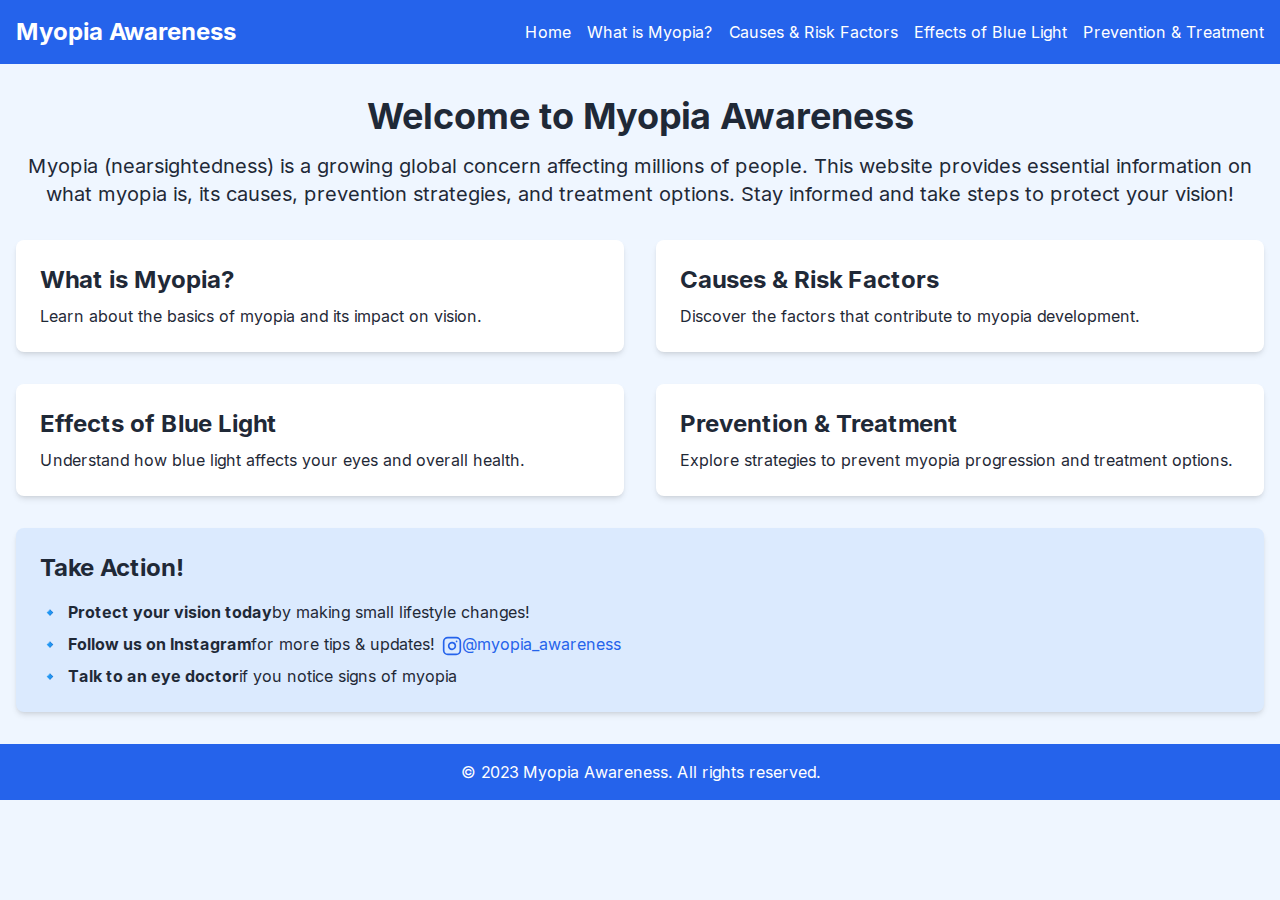
==== index.html @ 9de08644 "initial commit" ====
<!DOCTYPE html>
<html lang="en">
<!-- Mirrored from localhost:3000/ by HTTrack Website Copier/3.x [XR&CO'2014], Sat, 08 Feb 2025 16:22:24 GMT -->
<!-- Added by HTTrack -->
<meta http-equiv="content-type" content="text/html;charset=utf-8" /><!-- /Added by HTTrack -->

<head>
    <meta charSet="utf-8" />
    <meta name="viewport" content="width=device-width, initial-scale=1" />
    <link rel="stylesheet" href="_next/static/css/7e5571648f603b01.css" data-precedence="next" />
    <link rel="preload" as="script" fetchPriority="low" href="_next/static/chunks/webpack-03c87f68c10117d4.js" />
    <script src="_next/static/chunks/fd9d1056-aa94ea5c2eabf904.js" async=""></script>
    <script src="_next/static/chunks/117-81e3ecd288f08c14.js" async=""></script>
    <script src="_next/static/chunks/main-app-940b5c803a1939d2.js" async=""></script>
    <script src="_next/static/chunks/972-f708ded502b3627d.js" async=""></script>
    <script src="_next/static/chunks/app/page-8377a3be7ceaf9ec.js" async=""></script>
    <title>Myopia Awareness</title>
    <meta name="description" content="Learn about myopia, its causes, prevention, and treatment options." />
    <script src="_next/static/chunks/polyfills-42372ed130431b0a.js" noModule=""></script>
</head>

<body class="__className_d65c78 bg-blue-50 text-gray-800">
    <header class="bg-blue-600 text-white p-4">
        <nav class="container mx-auto flex justify-between items-center">
            <h1 class="text-2xl font-bold">Myopia Awareness</h1>
            <ul class="flex space-x-4">
                <li><a href="./index.html">Home</a></li>
                <li><a href="./what-is-myopia.html">What is Myopia?</a></li>
                <li><a href="./causes-and-risk-factors.html.html">Causes &amp; Risk Factors</a></li>
                <li><a href="./effects-of-blue-light.html.html">Effects of Blue Light</a></li>
                <li><a href="./prevention-and-treatment.html">Prevention &amp; Treatment</a>
                </li>
            </ul>
        </nav>
    </header>
    <main class="container mx-auto mt-8 px-4">
        <div class="space-y-8">
            <section class="text-center">
                <h1 class="text-4xl font-bold mb-4">Welcome to Myopia Awareness</h1>
                <p class="text-xl">Myopia (nearsightedness) is a growing global concern affecting millions of people.
                    This website provides essential information on what myopia is, its causes, prevention strategies,
                    and treatment options. Stay informed and take steps to protect your vision!</p>
            </section>
            <div class="grid md:grid-cols-2 gap-8"><a
                    class="bg-white p-6 rounded-lg shadow-md hover:shadow-lg transition-shadow"
                    href="./what-is-myopia.html">
                    <h2 class="text-2xl font-bold mb-2">What is Myopia?</h2>
                    <p>Learn about the basics of myopia and its impact on vision.</p>
                </a><a class="bg-white p-6 rounded-lg shadow-md hover:shadow-lg transition-shadow"
                    href="causes-and-risk-factors.html.html">
                    <h2 class="text-2xl font-bold mb-2">Causes &amp; Risk Factors</h2>
                    <p>Discover the factors that contribute to myopia development.</p>
                </a><a class="bg-white p-6 rounded-lg shadow-md hover:shadow-lg transition-shadow"
                    href="effects-of-blue-light.html.html">
                    <h2 class="text-2xl font-bold mb-2">Effects of Blue Light</h2>
                    <p>Understand how blue light affects your eyes and overall health.</p>
                </a><a class="bg-white p-6 rounded-lg shadow-md hover:shadow-lg transition-shadow"
                    href="prevention-and-treatment.html">
                    <h2 class="text-2xl font-bold mb-2">Prevention &amp; Treatment</h2>
                    <p>Explore strategies to prevent myopia progression and treatment options.</p>
                </a></div>
            <div class="bg-blue-100 p-6 rounded-lg shadow-md">
                <h2 class="text-2xl font-bold mb-4">Take Action!</h2>
                <ul class="list-none space-y-2">
                    <li class="flex items-center"><span class="text-blue-500 mr-2">🔹</span><strong>Protect your vision
                            today</strong> by making small lifestyle changes!</li>
                    <li class="flex items-center"><span class="text-blue-500 mr-2">🔹</span><strong>Follow us on
                            Instagram</strong> for more tips &amp; updates!<a
                            href="https://www.instagram.com/myopia_awareness" target="_blank" rel="noopener noreferrer"
                            class="ml-2 text-blue-600 hover:underline"><svg xmlns="http://www.w3.org/2000/svg"
                                width="24" height="24" viewBox="0 0 24 24" fill="none" stroke="currentColor"
                                stroke-width="2" stroke-linecap="round" stroke-linejoin="round"
                                class="lucide lucide-instagram inline-block w-5 h-5">
                                <rect width="20" height="20" x="2" y="2" rx="5" ry="5"></rect>
                                <path d="M16 11.37A4 4 0 1 1 12.63 8 4 4 0 0 1 16 11.37z"></path>
                                <line x1="17.5" x2="17.51" y1="6.5" y2="6.5"></line>
                            </svg>@myopia_awareness</a></li>
                    <li class="flex items-center"><span class="text-blue-500 mr-2">🔹</span><strong>Talk to an eye
                            doctor</strong> if you notice signs of myopia</li>
                </ul>
            </div>
        </div>
    </main>
    <footer class="bg-blue-600 text-white p-4 mt-8">
        <div class="container mx-auto text-center">
            <p>© 2023 Myopia Awareness. All rights reserved.</p>
        </div>
    </footer>
    <script src="_next/static/chunks/webpack-03c87f68c10117d4.js" async=""></script>
    <script>(self.__next_f = self.__next_f || []).push([0]); self.__next_f.push([2, null])</script>
    <script>self.__next_f.push([1, "1:HL[\"/_next/static/css/7e5571648f603b01.css\",\"style\"]\n"])</script>
    <script>self.__next_f.push([1, "2:I[2846,[],\"\"]\n4:I[2972,[\"972\",\"static/chunks/972-f708ded502b3627d.js\",\"931\",\"static/chunks/app/page-8377a3be7ceaf9ec.js\"],\"\"]\n5:I[4707,[],\"\"]\n6:I[6423,[],\"\"]\n8:I[1060,[],\"\"]\n9:[]\n"])</script>
    <script>self.__next_f.push([1, "0:[\"$\",\"$L2\",null,{\"buildId\":\"BGiHm1JzFwF7Ik1EhKnQE\",\"assetPrefix\":\"\",\"urlParts\":[\"\",\"\"],\"initialTree\":[\"\",{\"children\":[\"__PAGE__\",{}]},\"$undefined\",\"$undefined\",true],\"initialSeedData\":[\"\",{\"children\":[\"__PAGE__\",{},[[\"$L3\",[\"$\",\"div\",null,{\"className\":\"space-y-8\",\"children\":[[\"$\",\"section\",null,{\"className\":\"text-center\",\"children\":[[\"$\",\"h1\",null,{\"className\":\"text-4xl font-bold mb-4\",\"children\":\"Welcome to Myopia Awareness\"}],[\"$\",\"p\",null,{\"className\":\"text-xl\",\"children\":\"Myopia (nearsightedness) is a growing global concern affecting millions of people. This website provides essential information on what myopia is, its causes, prevention strategies, and treatment options. Stay informed and take steps to protect your vision!\"}]]}],[\"$\",\"div\",null,{\"className\":\"grid md:grid-cols-2 gap-8\",\"children\":[[\"$\",\"$L4\",null,{\"href\":\"/what-is-myopia.html\",\"className\":\"bg-white p-6 rounded-lg shadow-md hover:shadow-lg transition-shadow\",\"children\":[[\"$\",\"h2\",null,{\"className\":\"text-2xl font-bold mb-2\",\"children\":\"What is Myopia?\"}],[\"$\",\"p\",null,{\"children\":\"Learn about the basics of myopia and its impact on vision.\"}]]}],[\"$\",\"$L4\",null,{\"href\":\"/causes-and-risk-factors.html\",\"className\":\"bg-white p-6 rounded-lg shadow-md hover:shadow-lg transition-shadow\",\"children\":[[\"$\",\"h2\",null,{\"className\":\"text-2xl font-bold mb-2\",\"children\":\"Causes \u0026 Risk Factors\"}],[\"$\",\"p\",null,{\"children\":\"Discover the factors that contribute to myopia development.\"}]]}],[\"$\",\"$L4\",null,{\"href\":\"/effects-of-blue-light.html\",\"className\":\"bg-white p-6 rounded-lg shadow-md hover:shadow-lg transition-shadow\",\"children\":[[\"$\",\"h2\",null,{\"className\":\"text-2xl font-bold mb-2\",\"children\":\"Effects of Blue Light\"}],[\"$\",\"p\",null,{\"children\":\"Understand how blue light affects your eyes and overall health.\"}]]}],[\"$\",\"$L4\",null,{\"href\":\"/prevention-and-treatment.html\",\"className\":\"bg-white p-6 rounded-lg shadow-md hover:shadow-lg transition-shadow\",\"children\":[[\"$\",\"h2\",null,{\"className\":\"text-2xl font-bold mb-2\",\"children\":\"Prevention \u0026 Treatment\"}],[\"$\",\"p\",null,{\"children\":\"Explore strategies to prevent myopia progression and treatment options.\"}]]}]]}],[\"$\",\"div\",null,{\"className\":\"bg-blue-100 p-6 rounded-lg shadow-md\",\"children\":[[\"$\",\"h2\",null,{\"className\":\"text-2xl font-bold mb-4\",\"children\":\"Take Action!\"}],[\"$\",\"ul\",null,{\"className\":\"list-none space-y-2\",\"children\":[[\"$\",\"li\",null,{\"className\":\"flex items-center\",\"children\":[[\"$\",\"span\",null,{\"className\":\"text-blue-500 mr-2\",\"children\":\"🔹\"}],[\"$\",\"strong\",null,{\"children\":\"Protect your vision today\"}],\" by making small lifestyle changes!\"]}],[\"$\",\"li\",null,{\"className\":\"flex items-center\",\"children\":[[\"$\",\"span\",null,{\"className\":\"text-blue-500 mr-2\",\"children\":\"🔹\"}],[\"$\",\"strong\",null,{\"children\":\"Follow us on Instagram\"}],\" for more tips \u0026 updates!\",[\"$\",\"a\",null,{\"href\":\"https://www.instagram.com/myopia_awareness\",\"target\":\"_blank\",\"rel\":\"noopener noreferrer\",\"className\":\"ml-2 text-blue-600 hover:underline\",\"children\":[[\"$\",\"svg\",null,{\"xmlns\":\"http://www.w3.org/2000/svg\",\"width\":24,\"height\":24,\"viewBox\":\"0 0 24 24\",\"fill\":\"none\",\"stroke\":\"currentColor\",\"strokeWidth\":2,\"strokeLinecap\":\"round\",\"strokeLinejoin\":\"round\",\"className\":\"lucide lucide-instagram inline-block w-5 h-5\",\"children\":[[\"$\",\"rect\",\"2e1cvw\",{\"width\":\"20\",\"height\":\"20\",\"x\":\"2\",\"y\":\"2\",\"rx\":\"5\",\"ry\":\"5\"}],[\"$\",\"path\",\"9exkf1\",{\"d\":\"M16 11.37A4 4 0 1 1 12.63 8 4 4 0 0 1 16 11.37z\"}],[\"$\",\"line\",\"r4j83e\",{\"x1\":\"17.5\",\"x2\":\"17.51\",\"y1\":\"6.5\",\"y2\":\"6.5\"}],\"$undefined\"]}],\"@myopia_awareness\"]}]]}],[\"$\",\"li\",null,{\"className\":\"flex items-center\",\"children\":[[\"$\",\"span\",null,{\"className\":\"text-blue-500 mr-2\",\"children\":\"🔹\"}],[\"$\",\"strong\",null,{\"children\":\"Talk to an eye doctor\"}],\" if you notice signs of myopia\"]}]]}]]}]]}],null],null],null]},[[[[\"$\",\"link\",\"0\",{\"rel\":\"stylesheet\",\"href\":\"/_next/static/css/7e5571648f603b01.css\",\"precedence\":\"next\",\"crossOrigin\":\"$undefined\"}]],[\"$\",\"html\",null,{\"lang\":\"en\",\"children\":[\"$\",\"body\",null,{\"className\":\"__className_d65c78 bg-blue-50 text-gray-800\",\"children\":[[\"$\",\"header\",null,{\"className\":\"bg-blue-600 text-white p-4\",\"children\":[\"$\",\"nav\",null,{\"className\":\"container mx-auto flex justify-between items-center\",\"children\":[[\"$\",\"h1\",null,{\"className\":\"text-2xl font-bold\",\"children\":\"Myopia Awareness\"}],[\"$\",\"ul\",null,{\"className\":\"flex space-x-4\",\"children\":[[\"$\",\"li\",null,{\"children\":[\"$\",\"a\",null,{\"href\":\"/\",\"className\":\"hover:underline\",\"children\":\"Home\"}]}],[\"$\",\"li\",null,{\"children\":[\"$\",\"a\",null,{\"href\":\"/what-is-myopia.html\",\"className\":\"hover:underline\",\"children\":\"What is Myopia?\"}]}],[\"$\",\"li\",null,{\"children\":[\"$\",\"a\",null,{\"href\":\"/causes-and-risk-factors.html\",\"className\":\"hover:underline\",\"children\":\"Causes \u0026 Risk Factors\"}]}],[\"$\",\"li\",null,{\"children\":[\"$\",\"a\",null,{\"href\":\"/effects-of-blue-light.html\",\"className\":\"hover:underline\",\"children\":\"Effects of Blue Light\"}]}],[\"$\",\"li\",null,{\"children\":[\"$\",\"a\",null,{\"href\":\"/prevention-and-treatment.html\",\"className\":\"hover:underline\",\"children\":\"Prevention \u0026 Treatment\"}]}]]}]]}]}],[\"$\",\"main\",null,{\"className\":\"container mx-auto mt-8 px-4\",\"children\":[\"$\",\"$L5\",null,{\"parallelRouterKey\":\"children\",\"segmentPath\":[\"children\"],\"error\":\"$undefined\",\"errorStyles\":\"$undefined\",\"errorScripts\":\"$undefined\",\"template\":[\"$\",\"$L6\",null,{}],\"templateStyles\":\"$undefined\",\"templateScripts\":\"$undefined\",\"notFound\":[[\"$\",\"title\",null,{\"children\":\"404: This page could not be found.\"}],[\"$\",\"div\",null,{\"style\":{\"fontFamily\":\"system-ui,\\\"Segoe UI\\\",Roboto,Helvetica,Arial,sans-serif,\\\"Apple Color Emoji\\\",\\\"Segoe UI Emoji\\\"\",\"height\":\"100vh\",\"textAlign\":\"center\",\"display\":\"flex\",\"flexDirection\":\"column\",\"alignItems\":\"center\",\"justifyContent\":\"center\"},\"children\":[\"$\",\"div\",null,{\"children\":[[\"$\",\"style\",null,{\"dangerouslySetInnerHTML\":{\"__html\":\"body{color:#000;background:#fff;margin:0}.next-error-h1{border-right:1px solid rgba(0,0,0,.3)}@media (prefers-color-scheme:dark){body{color:#fff;background:#000}.next-error-h1{border-right:1px solid rgba(255,255,255,.3)}}\"}}],[\"$\",\"h1\",null,{\"className\":\"next-error-h1\",\"style\":{\"display\":\"inline-block\",\"margin\":\"0 20px 0 0\",\"padding\":\"0 23px 0 0\",\"fontSize\":24,\"fontWeight\":500,\"verticalAlign\":\"top\",\"lineHeight\":\"49px\"},\"children\":\"404\"}],[\"$\",\"div\",null,{\"style\":{\"display\":\"inline-block\"},\"children\":[\"$\",\"h2\",null,{\"style\":{\"fontSize\":14,\"fontWeight\":400,\"lineHeight\":\"49px\",\"margin\":0},\"children\":\"This page could not be found.\"}]}]]}]}]],\"notFoundStyles\":[]}]}],[\"$\",\"footer\",null,{\"className\":\"bg-blue-600 text-white p-4 mt-8\",\"children\":[\"$\",\"div\",null,{\"className\":\"container mx-auto text-center\",\"children\":[\"$\",\"p\",null,{\"children\":\"© 2023 Myopia Awareness. All rights reserved.\"}]}]}]]}]}]],null],null],\"couldBeIntercepted\":false,\"initialHead\":[null,\"$L7\"],\"globalErrorComponent\":\"$8\",\"missingSlots\":\"$W9\"}]\n"])</script>
    <script>self.__next_f.push([1, "7:[[\"$\",\"meta\",\"0\",{\"name\":\"viewport\",\"content\":\"width=device-width, initial-scale=1\"}],[\"$\",\"meta\",\"1\",{\"charSet\":\"utf-8\"}],[\"$\",\"title\",\"2\",{\"children\":\"Myopia Awareness\"}],[\"$\",\"meta\",\"3\",{\"name\":\"description\",\"content\":\"Learn about myopia, its causes, prevention, and treatment options.\"}]]\n3:null\n"])</script>
</body>
<!-- Mirrored from localhost:3000/ by HTTrack Website Copier/3.x [XR&CO'2014], Sat, 08 Feb 2025 16:22:31 GMT -->

</html>
---- _next/static/css/7e5571648f603b01.css ----
@font-face{font-family:__Inter_d65c78;font-style:normal;font-weight:100 900;font-display:swap;src:url(../media/55c55f0601d81cf3-s.woff2) format("woff2");unicode-range:u+0460-052f,u+1c80-1c8a,u+20b4,u+2de0-2dff,u+a640-a69f,u+fe2e-fe2f}@font-face{font-family:__Inter_d65c78;font-style:normal;font-weight:100 900;font-display:swap;src:url(../media/26a46d62cd723877-s.woff2) format("woff2");unicode-range:u+0301,u+0400-045f,u+0490-0491,u+04b0-04b1,u+2116}@font-face{font-family:__Inter_d65c78;font-style:normal;font-weight:100 900;font-display:swap;src:url(../media/97e0cb1ae144a2a9-s.woff2) format("woff2");unicode-range:u+1f??}@font-face{font-family:__Inter_d65c78;font-style:normal;font-weight:100 900;font-display:swap;src:url(../media/581909926a08bbc8-s.woff2) format("woff2");unicode-range:u+0370-0377,u+037a-037f,u+0384-038a,u+038c,u+038e-03a1,u+03a3-03ff}@font-face{font-family:__Inter_d65c78;font-style:normal;font-weight:100 900;font-display:swap;src:url(../media/df0a9ae256c0569c-s.woff2) format("woff2");unicode-range:u+0102-0103,u+0110-0111,u+0128-0129,u+0168-0169,u+01a0-01a1,u+01af-01b0,u+0300-0301,u+0303-0304,u+0308-0309,u+0323,u+0329,u+1ea0-1ef9,u+20ab}@font-face{font-family:__Inter_d65c78;font-style:normal;font-weight:100 900;font-display:swap;src:url(../media/6d93bde91c0c2823-s.woff2) format("woff2");unicode-range:u+0100-02ba,u+02bd-02c5,u+02c7-02cc,u+02ce-02d7,u+02dd-02ff,u+0304,u+0308,u+0329,u+1d00-1dbf,u+1e00-1e9f,u+1ef2-1eff,u+2020,u+20a0-20ab,u+20ad-20c0,u+2113,u+2c60-2c7f,u+a720-a7ff}@font-face{font-family:__Inter_d65c78;font-style:normal;font-weight:100 900;font-display:swap;src:url(../media/a34f9d1faa5f3315-s.p.woff2) format("woff2");unicode-range:u+00??,u+0131,u+0152-0153,u+02bb-02bc,u+02c6,u+02da,u+02dc,u+0304,u+0308,u+0329,u+2000-206f,u+20ac,u+2122,u+2191,u+2193,u+2212,u+2215,u+feff,u+fffd}@font-face{font-family:__Inter_Fallback_d65c78;src:local("Arial");ascent-override:90.49%;descent-override:22.56%;line-gap-override:0.00%;size-adjust:107.06%}.__className_d65c78{font-family:__Inter_d65c78,__Inter_Fallback_d65c78;font-style:normal}*,:after,:before{--tw-border-spacing-x:0;--tw-border-spacing-y:0;--tw-translate-x:0;--tw-translate-y:0;--tw-rotate:0;--tw-skew-x:0;--tw-skew-y:0;--tw-scale-x:1;--tw-scale-y:1;--tw-pan-x: ;--tw-pan-y: ;--tw-pinch-zoom: ;--tw-scroll-snap-strictness:proximity;--tw-gradient-from-position: ;--tw-gradient-via-position: ;--tw-gradient-to-position: ;--tw-ordinal: ;--tw-slashed-zero: ;--tw-numeric-figure: ;--tw-numeric-spacing: ;--tw-numeric-fraction: ;--tw-ring-inset: ;--tw-ring-offset-width:0px;--tw-ring-offset-color:#fff;--tw-ring-color:rgba(59,130,246,.5);--tw-ring-offset-shadow:0 0 #0000;--tw-ring-shadow:0 0 #0000;--tw-shadow:0 0 #0000;--tw-shadow-colored:0 0 #0000;--tw-blur: ;--tw-brightness: ;--tw-contrast: ;--tw-grayscale: ;--tw-hue-rotate: ;--tw-invert: ;--tw-saturate: ;--tw-sepia: ;--tw-drop-shadow: ;--tw-backdrop-blur: ;--tw-backdrop-brightness: ;--tw-backdrop-contrast: ;--tw-backdrop-grayscale: ;--tw-backdrop-hue-rotate: ;--tw-backdrop-invert: ;--tw-backdrop-opacity: ;--tw-backdrop-saturate: ;--tw-backdrop-sepia: ;--tw-contain-size: ;--tw-contain-layout: ;--tw-contain-paint: ;--tw-contain-style: }::backdrop{--tw-border-spacing-x:0;--tw-border-spacing-y:0;--tw-translate-x:0;--tw-translate-y:0;--tw-rotate:0;--tw-skew-x:0;--tw-skew-y:0;--tw-scale-x:1;--tw-scale-y:1;--tw-pan-x: ;--tw-pan-y: ;--tw-pinch-zoom: ;--tw-scroll-snap-strictness:proximity;--tw-gradient-from-position: ;--tw-gradient-via-position: ;--tw-gradient-to-position: ;--tw-ordinal: ;--tw-slashed-zero: ;--tw-numeric-figure: ;--tw-numeric-spacing: ;--tw-numeric-fraction: ;--tw-ring-inset: ;--tw-ring-offset-width:0px;--tw-ring-offset-color:#fff;--tw-ring-color:rgba(59,130,246,.5);--tw-ring-offset-shadow:0 0 #0000;--tw-ring-shadow:0 0 #0000;--tw-shadow:0 0 #0000;--tw-shadow-colored:0 0 #0000;--tw-blur: ;--tw-brightness: ;--tw-contrast: ;--tw-grayscale: ;--tw-hue-rotate: ;--tw-invert: ;--tw-saturate: ;--tw-sepia: ;--tw-drop-shadow: ;--tw-backdrop-blur: ;--tw-backdrop-brightness: ;--tw-backdrop-contrast: ;--tw-backdrop-grayscale: ;--tw-backdrop-hue-rotate: ;--tw-backdrop-invert: ;--tw-backdrop-opacity: ;--tw-backdrop-saturate: ;--tw-backdrop-sepia: ;--tw-contain-size: ;--tw-contain-layout: ;--tw-contain-paint: ;--tw-contain-style: }/*
! tailwindcss v3.4.17 | MIT License | https://tailwindcss.com
*/*,:after,:before{box-sizing:border-box;border:0 solid #e5e7eb}:after,:before{--tw-content:""}:host,html{line-height:1.5;-webkit-text-size-adjust:100%;-moz-tab-size:4;tab-size:4;font-family:ui-sans-serif,system-ui,sans-serif,Apple Color Emoji,Segoe UI Emoji,Segoe UI Symbol,Noto Color Emoji;font-feature-settings:normal;font-variation-settings:normal;-webkit-tap-highlight-color:transparent}body{margin:0;line-height:inherit}hr{height:0;color:inherit;border-top-width:1px}abbr:where([title]){text-decoration:underline dotted}h1,h2,h3,h4,h5,h6{font-size:inherit;font-weight:inherit}a{color:inherit;text-decoration:inherit}b,strong{font-weight:bolder}code,kbd,pre,samp{font-family:ui-monospace,SFMono-Regular,Menlo,Monaco,Consolas,Liberation Mono,Courier New,monospace;font-feature-settings:normal;font-variation-settings:normal;font-size:1em}small{font-size:80%}sub,sup{font-size:75%;line-height:0;position:relative;vertical-align:baseline}sub{bottom:-.25em}sup{top:-.5em}table{text-indent:0;border-color:inherit;border-collapse:collapse}button,input,optgroup,select,textarea{font-family:inherit;font-feature-settings:inherit;font-variation-settings:inherit;font-size:100%;font-weight:inherit;line-height:inherit;letter-spacing:inherit;color:inherit;margin:0;padding:0}button,select{text-transform:none}button,input:where([type=button]),input:where([type=reset]),input:where([type=submit]){-webkit-appearance:button;background-color:transparent;background-image:none}:-moz-focusring{outline:auto}:-moz-ui-invalid{box-shadow:none}progress{vertical-align:baseline}::-webkit-inner-spin-button,::-webkit-outer-spin-button{height:auto}[type=search]{-webkit-appearance:textfield;outline-offset:-2px}::-webkit-search-decoration{-webkit-appearance:none}::-webkit-file-upload-button{-webkit-appearance:button;font:inherit}summary{display:list-item}blockquote,dd,dl,figure,h1,h2,h3,h4,h5,h6,hr,p,pre{margin:0}fieldset{margin:0}fieldset,legend{padding:0}menu,ol,ul{list-style:none;margin:0;padding:0}dialog{padding:0}textarea{resize:vertical}input::placeholder,textarea::placeholder{opacity:1;color:#9ca3af}[role=button],button{cursor:pointer}:disabled{cursor:default}audio,canvas,embed,iframe,img,object,svg,video{display:block;vertical-align:middle}img,video{max-width:100%;height:auto}[hidden]:where(:not([hidden=until-found])){display:none}:root{--background:0 0% 100%;--foreground:0 0% 3.9%;--card:0 0% 100%;--card-foreground:0 0% 3.9%;--popover:0 0% 100%;--popover-foreground:0 0% 3.9%;--primary:0 0% 9%;--primary-foreground:0 0% 98%;--secondary:0 0% 96.1%;--secondary-foreground:0 0% 9%;--muted:0 0% 96.1%;--muted-foreground:0 0% 45.1%;--accent:0 0% 96.1%;--accent-foreground:0 0% 9%;--destructive:0 84.2% 60.2%;--destructive-foreground:0 0% 98%;--border:0 0% 89.8%;--input:0 0% 89.8%;--ring:0 0% 3.9%;--chart-1:12 76% 61%;--chart-2:173 58% 39%;--chart-3:197 37% 24%;--chart-4:43 74% 66%;--chart-5:27 87% 67%;--radius:0.5rem;--sidebar-background:0 0% 98%;--sidebar-foreground:240 5.3% 26.1%;--sidebar-primary:240 5.9% 10%;--sidebar-primary-foreground:0 0% 98%;--sidebar-accent:240 4.8% 95.9%;--sidebar-accent-foreground:240 5.9% 10%;--sidebar-border:220 13% 91%;--sidebar-ring:217.2 91.2% 59.8%}.dark{--background:0 0% 3.9%;--foreground:0 0% 98%;--card:0 0% 3.9%;--card-foreground:0 0% 98%;--popover:0 0% 3.9%;--popover-foreground:0 0% 98%;--primary:0 0% 98%;--primary-foreground:0 0% 9%;--secondary:0 0% 14.9%;--secondary-foreground:0 0% 98%;--muted:0 0% 14.9%;--muted-foreground:0 0% 63.9%;--accent:0 0% 14.9%;--accent-foreground:0 0% 98%;--destructive:0 62.8% 30.6%;--destructive-foreground:0 0% 98%;--border:0 0% 14.9%;--input:0 0% 14.9%;--ring:0 0% 83.1%;--chart-1:220 70% 50%;--chart-2:160 60% 45%;--chart-3:30 80% 55%;--chart-4:280 65% 60%;--chart-5:340 75% 55%;--sidebar-background:240 5.9% 10%;--sidebar-foreground:240 4.8% 95.9%;--sidebar-primary:224.3 76.3% 48%;--sidebar-primary-foreground:0 0% 100%;--sidebar-accent:240 3.7% 15.9%;--sidebar-accent-foreground:240 4.8% 95.9%;--sidebar-border:240 3.7% 15.9%;--sidebar-ring:217.2 91.2% 59.8%}*{border-color:hsl(var(--border))}body{background-color:hsl(var(--background));color:hsl(var(--foreground))}.container{width:100%}@media (min-width:640px){.container{max-width:640px}}@media (min-width:768px){.container{max-width:768px}}@media (min-width:1024px){.container{max-width:1024px}}@media (min-width:1280px){.container{max-width:1280px}}@media (min-width:1536px){.container{max-width:1536px}}.sr-only{position:absolute;width:1px;height:1px;padding:0;margin:-1px;overflow:hidden;clip:rect(0,0,0,0);white-space:nowrap;border-width:0}.pointer-events-none{pointer-events:none}.pointer-events-auto{pointer-events:auto}.visible{visibility:visible}.invisible{visibility:hidden}.fixed{position:fixed}.absolute{position:absolute}.relative{position:relative}.inset-0{inset:0}.inset-x-0{left:0;right:0}.inset-y-0{top:0;bottom:0}.-bottom-12{bottom:-3rem}.-left-12{left:-3rem}.-right-12{right:-3rem}.-top-12{top:-3rem}.bottom-0{bottom:0}.left-0{left:0}.left-1{left:.25rem}.left-1\/2{left:50%}.left-2{left:.5rem}.left-\[50\%\]{left:50%}.right-0{right:0}.right-1{right:.25rem}.right-2{right:.5rem}.right-3{right:.75rem}.right-4{right:1rem}.top-0{top:0}.top-1\.5{top:.375rem}.top-1\/2{top:50%}.top-2{top:.5rem}.top-3\.5{top:.875rem}.top-4{top:1rem}.top-\[1px\]{top:1px}.top-\[50\%\]{top:50%}.top-\[60\%\]{top:60%}.top-full{top:100%}.z-10{z-index:10}.z-20{z-index:20}.z-50{z-index:50}.z-\[100\]{z-index:100}.z-\[1\]{z-index:1}.-mx-1{margin-left:-.25rem;margin-right:-.25rem}.mx-2{margin-left:.5rem;margin-right:.5rem}.mx-3\.5{margin-left:.875rem;margin-right:.875rem}.mx-auto{margin-left:auto;margin-right:auto}.my-0\.5{margin-top:.125rem;margin-bottom:.125rem}.my-1{margin-top:.25rem;margin-bottom:.25rem}.-ml-4{margin-left:-1rem}.-mt-4{margin-top:-1rem}.mb-1{margin-bottom:.25rem}.mb-2{margin-bottom:.5rem}.mb-4{margin-bottom:1rem}.ml-1{margin-left:.25rem}.ml-2{margin-left:.5rem}.ml-auto{margin-left:auto}.mr-2{margin-right:.5rem}.mt-1\.5{margin-top:.375rem}.mt-2{margin-top:.5rem}.mt-24{margin-top:6rem}.mt-4{margin-top:1rem}.mt-8{margin-top:2rem}.mt-auto{margin-top:auto}.block{display:block}.inline-block{display:inline-block}.flex{display:flex}.inline-flex{display:inline-flex}.table{display:table}.grid{display:grid}.hidden{display:none}.aspect-square{aspect-ratio:1/1}.aspect-video{aspect-ratio:16/9}.size-4{width:1rem;height:1rem}.h-1\.5{height:.375rem}.h-10{height:2.5rem}.h-11{height:2.75rem}.h-12{height:3rem}.h-2{height:.5rem}.h-2\.5{height:.625rem}.h-3{height:.75rem}.h-3\.5{height:.875rem}.h-4{height:1rem}.h-5{height:1.25rem}.h-6{height:1.5rem}.h-7{height:1.75rem}.h-8{height:2rem}.h-9{height:2.25rem}.h-\[1px\]{height:1px}.h-\[var\(--radix-navigation-menu-viewport-height\)\]{height:var(--radix-navigation-menu-viewport-height)}.h-\[var\(--radix-select-trigger-height\)\]{height:var(--radix-select-trigger-height)}.h-auto{height:auto}.h-full{height:100%}.h-px{height:1px}.h-svh{height:100svh}.max-h-96{max-height:24rem}.max-h-\[300px\]{max-height:300px}.max-h-screen{max-height:100vh}.min-h-0{min-height:0}.min-h-\[80px\]{min-height:80px}.min-h-svh{min-height:100svh}.w-0{width:0}.w-1{width:.25rem}.w-10{width:2.5rem}.w-11{width:2.75rem}.w-2{width:.5rem}.w-2\.5{width:.625rem}.w-3{width:.75rem}.w-3\.5{width:.875rem}.w-3\/4{width:75%}.w-4{width:1rem}.w-5{width:1.25rem}.w-64{width:16rem}.w-7{width:1.75rem}.w-72{width:18rem}.w-8{width:2rem}.w-9{width:2.25rem}.w-\[--sidebar-width\]{width:var(--sidebar-width)}.w-\[100px\]{width:100px}.w-\[1px\]{width:1px}.w-auto{width:auto}.w-full{width:100%}.w-max{width:max-content}.w-px{width:1px}.min-w-0{min-width:0}.min-w-10{min-width:2.5rem}.min-w-11{min-width:2.75rem}.min-w-5{min-width:1.25rem}.min-w-9{min-width:2.25rem}.min-w-\[12rem\]{min-width:12rem}.min-w-\[8rem\]{min-width:8rem}.min-w-\[var\(--radix-select-trigger-width\)\]{min-width:var(--radix-select-trigger-width)}.max-w-\[--skeleton-width\]{max-width:var(--skeleton-width)}.max-w-lg{max-width:32rem}.max-w-max{max-width:max-content}.flex-1{flex:1 1 0%}.shrink-0{flex-shrink:0}.grow{flex-grow:1}.grow-0{flex-grow:0}.basis-full{flex-basis:100%}.caption-bottom{caption-side:bottom}.border-collapse{border-collapse:collapse}.-translate-x-1\/2{--tw-translate-x:-50%}.-translate-x-1\/2,.-translate-x-px{transform:translate(var(--tw-translate-x),var(--tw-translate-y)) rotate(var(--tw-rotate)) skewX(var(--tw-skew-x)) skewY(var(--tw-skew-y)) scaleX(var(--tw-scale-x)) scaleY(var(--tw-scale-y))}.-translate-x-px{--tw-translate-x:-1px}.-translate-y-1\/2{--tw-translate-y:-50%}.-translate-y-1\/2,.translate-x-\[-50\%\]{transform:translate(var(--tw-translate-x),var(--tw-translate-y)) rotate(var(--tw-rotate)) skewX(var(--tw-skew-x)) skewY(var(--tw-skew-y)) scaleX(var(--tw-scale-x)) scaleY(var(--tw-scale-y))}.translate-x-\[-50\%\]{--tw-translate-x:-50%}.translate-x-px{--tw-translate-x:1px}.translate-x-px,.translate-y-\[-50\%\]{transform:translate(var(--tw-translate-x),var(--tw-translate-y)) rotate(var(--tw-rotate)) skewX(var(--tw-skew-x)) skewY(var(--tw-skew-y)) scaleX(var(--tw-scale-x)) scaleY(var(--tw-scale-y))}.translate-y-\[-50\%\]{--tw-translate-y:-50%}.rotate-45{--tw-rotate:45deg}.rotate-45,.rotate-90{transform:translate(var(--tw-translate-x),var(--tw-translate-y)) rotate(var(--tw-rotate)) skewX(var(--tw-skew-x)) skewY(var(--tw-skew-y)) scaleX(var(--tw-scale-x)) scaleY(var(--tw-scale-y))}.rotate-90{--tw-rotate:90deg}.transform{transform:translate(var(--tw-translate-x),var(--tw-translate-y)) rotate(var(--tw-rotate)) skewX(var(--tw-skew-x)) skewY(var(--tw-skew-y)) scaleX(var(--tw-scale-x)) scaleY(var(--tw-scale-y))}@keyframes pulse{50%{opacity:.5}}.animate-pulse{animation:pulse 2s cubic-bezier(.4,0,.6,1) infinite}.cursor-default{cursor:default}.cursor-pointer{cursor:pointer}.touch-none{touch-action:none}.select-none{user-select:none}.list-disc{list-style-type:disc}.list-none{list-style-type:none}.flex-row{flex-direction:row}.flex-col{flex-direction:column}.flex-col-reverse{flex-direction:column-reverse}.flex-wrap{flex-wrap:wrap}.items-start{align-items:flex-start}.items-end{align-items:flex-end}.items-center{align-items:center}.items-stretch{align-items:stretch}.justify-center{justify-content:center}.justify-between{justify-content:space-between}.gap-1{gap:.25rem}.gap-1\.5{gap:.375rem}.gap-2{gap:.5rem}.gap-4{gap:1rem}.gap-8{gap:2rem}.space-x-1>:not([hidden])~:not([hidden]){--tw-space-x-reverse:0;margin-right:calc(.25rem * var(--tw-space-x-reverse));margin-left:calc(.25rem * calc(1 - var(--tw-space-x-reverse)))}.space-x-4>:not([hidden])~:not([hidden]){--tw-space-x-reverse:0;margin-right:calc(1rem * var(--tw-space-x-reverse));margin-left:calc(1rem * calc(1 - var(--tw-space-x-reverse)))}.space-y-1>:not([hidden])~:not([hidden]){--tw-space-y-reverse:0;margin-top:calc(.25rem * calc(1 - var(--tw-space-y-reverse)));margin-bottom:calc(.25rem * var(--tw-space-y-reverse))}.space-y-1\.5>:not([hidden])~:not([hidden]){--tw-space-y-reverse:0;margin-top:calc(.375rem * calc(1 - var(--tw-space-y-reverse)));margin-bottom:calc(.375rem * var(--tw-space-y-reverse))}.space-y-2>:not([hidden])~:not([hidden]){--tw-space-y-reverse:0;margin-top:calc(.5rem * calc(1 - var(--tw-space-y-reverse)));margin-bottom:calc(.5rem * var(--tw-space-y-reverse))}.space-y-4>:not([hidden])~:not([hidden]){--tw-space-y-reverse:0;margin-top:calc(1rem * calc(1 - var(--tw-space-y-reverse)));margin-bottom:calc(1rem * var(--tw-space-y-reverse))}.space-y-8>:not([hidden])~:not([hidden]){--tw-space-y-reverse:0;margin-top:calc(2rem * calc(1 - var(--tw-space-y-reverse)));margin-bottom:calc(2rem * var(--tw-space-y-reverse))}.overflow-auto{overflow:auto}.overflow-hidden{overflow:hidden}.overflow-y-auto{overflow-y:auto}.overflow-x-hidden{overflow-x:hidden}.whitespace-nowrap{white-space:nowrap}.break-words{overflow-wrap:break-word}.rounded-\[2px\]{border-radius:2px}.rounded-\[inherit\]{border-radius:inherit}.rounded-full{border-radius:9999px}.rounded-lg{border-radius:var(--radius)}.rounded-md{border-radius:calc(var(--radius) - 2px)}.rounded-sm{border-radius:calc(var(--radius) - 4px)}.rounded-t-\[10px\]{border-top-left-radius:10px;border-top-right-radius:10px}.rounded-tl-sm{border-top-left-radius:calc(var(--radius) - 4px)}.border{border-width:1px}.border-2{border-width:2px}.border-\[1\.5px\]{border-width:1.5px}.border-y{border-top-width:1px}.border-b,.border-y{border-bottom-width:1px}.border-l{border-left-width:1px}.border-r{border-right-width:1px}.border-t{border-top-width:1px}.border-dashed{border-style:dashed}.border-\[--color-border\]{border-color:var(--color-border)}.border-border\/50{border-color:hsl(var(--border)/.5)}.border-destructive{border-color:hsl(var(--destructive))}.border-destructive\/50{border-color:hsl(var(--destructive)/.5)}.border-input{border-color:hsl(var(--input))}.border-primary{border-color:hsl(var(--primary))}.border-sidebar-border{border-color:hsl(var(--sidebar-border))}.border-transparent{border-color:transparent}.border-l-transparent{border-left-color:transparent}.border-t-transparent{border-top-color:transparent}.bg-\[--color-bg\]{background-color:var(--color-bg)}.bg-accent{background-color:hsl(var(--accent))}.bg-background{background-color:hsl(var(--background))}.bg-black\/80{background-color:rgba(0,0,0,.8)}.bg-blue-100{--tw-bg-opacity:1;background-color:rgb(219 234 254/var(--tw-bg-opacity,1))}.bg-blue-50{--tw-bg-opacity:1;background-color:rgb(239 246 255/var(--tw-bg-opacity,1))}.bg-blue-600{--tw-bg-opacity:1;background-color:rgb(37 99 235/var(--tw-bg-opacity,1))}.bg-border{background-color:hsl(var(--border))}.bg-card{background-color:hsl(var(--card))}.bg-destructive{background-color:hsl(var(--destructive))}.bg-foreground{background-color:hsl(var(--foreground))}.bg-muted{background-color:hsl(var(--muted))}.bg-muted\/50{background-color:hsl(var(--muted)/.5)}.bg-popover{background-color:hsl(var(--popover))}.bg-primary{background-color:hsl(var(--primary))}.bg-secondary{background-color:hsl(var(--secondary))}.bg-sidebar{background-color:hsl(var(--sidebar-background))}.bg-sidebar-border{background-color:hsl(var(--sidebar-border))}.bg-transparent{background-color:transparent}.bg-white{--tw-bg-opacity:1;background-color:rgb(255 255 255/var(--tw-bg-opacity,1))}.fill-current{fill:currentColor}.p-0{padding:0}.p-1{padding:.25rem}.p-2{padding:.5rem}.p-3{padding:.75rem}.p-4{padding:1rem}.p-6{padding:1.5rem}.p-\[1px\]{padding:1px}.px-1{padding-left:.25rem;padding-right:.25rem}.px-2{padding-left:.5rem;padding-right:.5rem}.px-2\.5{padding-left:.625rem;padding-right:.625rem}.px-3{padding-left:.75rem;padding-right:.75rem}.px-4{padding-left:1rem;padding-right:1rem}.px-5{padding-left:1.25rem;padding-right:1.25rem}.px-8{padding-left:2rem;padding-right:2rem}.py-0\.5{padding-top:.125rem;padding-bottom:.125rem}.py-1{padding-top:.25rem;padding-bottom:.25rem}.py-1\.5{padding-top:.375rem;padding-bottom:.375rem}.py-2{padding-top:.5rem;padding-bottom:.5rem}.py-3{padding-top:.75rem;padding-bottom:.75rem}.py-4{padding-top:1rem;padding-bottom:1rem}.py-6{padding-top:1.5rem;padding-bottom:1.5rem}.pb-3{padding-bottom:.75rem}.pb-4{padding-bottom:1rem}.pl-2\.5{padding-left:.625rem}.pl-4{padding-left:1rem}.pl-6{padding-left:1.5rem}.pl-8{padding-left:2rem}.pr-2{padding-right:.5rem}.pr-2\.5{padding-right:.625rem}.pr-8{padding-right:2rem}.pt-0{padding-top:0}.pt-1{padding-top:.25rem}.pt-3{padding-top:.75rem}.pt-4{padding-top:1rem}.text-left{text-align:left}.text-center{text-align:center}.align-middle{vertical-align:middle}.font-mono{font-family:ui-monospace,SFMono-Regular,Menlo,Monaco,Consolas,Liberation Mono,Courier New,monospace}.text-2xl{font-size:1.5rem;line-height:2rem}.text-4xl{font-size:2.25rem;line-height:2.5rem}.text-\[0\.8rem\]{font-size:.8rem}.text-base{font-size:1rem;line-height:1.5rem}.text-lg{font-size:1.125rem;line-height:1.75rem}.text-sm{font-size:.875rem;line-height:1.25rem}.text-xl{font-size:1.25rem;line-height:1.75rem}.text-xs{font-size:.75rem;line-height:1rem}.font-bold{font-weight:700}.font-medium{font-weight:500}.font-normal{font-weight:400}.font-semibold{font-weight:600}.tabular-nums{--tw-numeric-spacing:tabular-nums;font-variant-numeric:var(--tw-ordinal) var(--tw-slashed-zero) var(--tw-numeric-figure) var(--tw-numeric-spacing) var(--tw-numeric-fraction)}.leading-none{line-height:1}.tracking-tight{letter-spacing:-.025em}.tracking-widest{letter-spacing:.1em}.text-accent-foreground{color:hsl(var(--accent-foreground))}.text-blue-500{--tw-text-opacity:1;color:rgb(59 130 246/var(--tw-text-opacity,1))}.text-blue-600{--tw-text-opacity:1;color:rgb(37 99 235/var(--tw-text-opacity,1))}.text-card-foreground{color:hsl(var(--card-foreground))}.text-current{color:currentColor}.text-destructive{color:hsl(var(--destructive))}.text-destructive-foreground{color:hsl(var(--destructive-foreground))}.text-foreground{color:hsl(var(--foreground))}.text-foreground\/50{color:hsl(var(--foreground)/.5)}.text-gray-800{--tw-text-opacity:1;color:rgb(31 41 55/var(--tw-text-opacity,1))}.text-green-500{--tw-text-opacity:1;color:rgb(34 197 94/var(--tw-text-opacity,1))}.text-muted-foreground{color:hsl(var(--muted-foreground))}.text-popover-foreground{color:hsl(var(--popover-foreground))}.text-primary{color:hsl(var(--primary))}.text-primary-foreground{color:hsl(var(--primary-foreground))}.text-red-500{--tw-text-opacity:1;color:rgb(239 68 68/var(--tw-text-opacity,1))}.text-secondary-foreground{color:hsl(var(--secondary-foreground))}.text-sidebar-foreground{color:hsl(var(--sidebar-foreground))}.text-sidebar-foreground\/70{color:hsl(var(--sidebar-foreground)/.7)}.text-white{--tw-text-opacity:1;color:rgb(255 255 255/var(--tw-text-opacity,1))}.underline-offset-4{text-underline-offset:4px}.accent-foreground{accent-color:hsl(var(--foreground))}.opacity-0{opacity:0}.opacity-50{opacity:.5}.opacity-60{opacity:.6}.opacity-70{opacity:.7}.opacity-90{opacity:.9}.shadow-\[0_0_0_1px_hsl\(var\(--sidebar-border\)\)\]{--tw-shadow:0 0 0 1px hsl(var(--sidebar-border));--tw-shadow-colored:0 0 0 1px var(--tw-shadow-color)}.shadow-\[0_0_0_1px_hsl\(var\(--sidebar-border\)\)\],.shadow-lg{box-shadow:var(--tw-ring-offset-shadow,0 0 #0000),var(--tw-ring-shadow,0 0 #0000),var(--tw-shadow)}.shadow-lg{--tw-shadow:0 10px 15px -3px rgba(0,0,0,.1),0 4px 6px -4px rgba(0,0,0,.1);--tw-shadow-colored:0 10px 15px -3px var(--tw-shadow-color),0 4px 6px -4px var(--tw-shadow-color)}.shadow-md{--tw-shadow:0 4px 6px -1px rgba(0,0,0,.1),0 2px 4px -2px rgba(0,0,0,.1);--tw-shadow-colored:0 4px 6px -1px var(--tw-shadow-color),0 2px 4px -2px var(--tw-shadow-color)}.shadow-md,.shadow-none{box-shadow:var(--tw-ring-offset-shadow,0 0 #0000),var(--tw-ring-shadow,0 0 #0000),var(--tw-shadow)}.shadow-none{--tw-shadow:0 0 #0000;--tw-shadow-colored:0 0 #0000}.shadow-sm{--tw-shadow:0 1px 2px 0 rgba(0,0,0,.05);--tw-shadow-colored:0 1px 2px 0 var(--tw-shadow-color)}.shadow-sm,.shadow-xl{box-shadow:var(--tw-ring-offset-shadow,0 0 #0000),var(--tw-ring-shadow,0 0 #0000),var(--tw-shadow)}.shadow-xl{--tw-shadow:0 20px 25px -5px rgba(0,0,0,.1),0 8px 10px -6px rgba(0,0,0,.1);--tw-shadow-colored:0 20px 25px -5px var(--tw-shadow-color),0 8px 10px -6px var(--tw-shadow-color)}.outline-none{outline:2px solid transparent;outline-offset:2px}.outline{outline-style:solid}.ring{--tw-ring-offset-shadow:var(--tw-ring-inset) 0 0 0 var(--tw-ring-offset-width) var(--tw-ring-offset-color);--tw-ring-shadow:var(--tw-ring-inset) 0 0 0 calc(3px + var(--tw-ring-offset-width)) var(--tw-ring-color)}.ring,.ring-0{box-shadow:var(--tw-ring-offset-shadow),var(--tw-ring-shadow),var(--tw-shadow,0 0 #0000)}.ring-0{--tw-ring-offset-shadow:var(--tw-ring-inset) 0 0 0 var(--tw-ring-offset-width) var(--tw-ring-offset-color);--tw-ring-shadow:var(--tw-ring-inset) 0 0 0 calc(0px + var(--tw-ring-offset-width)) var(--tw-ring-color)}.ring-2{--tw-ring-offset-shadow:var(--tw-ring-inset) 0 0 0 var(--tw-ring-offset-width) var(--tw-ring-offset-color);--tw-ring-shadow:var(--tw-ring-inset) 0 0 0 calc(2px + var(--tw-ring-offset-width)) var(--tw-ring-color);box-shadow:var(--tw-ring-offset-shadow),var(--tw-ring-shadow),var(--tw-shadow,0 0 #0000)}.ring-ring{--tw-ring-color:hsl(var(--ring))}.ring-sidebar-ring{--tw-ring-color:hsl(var(--sidebar-ring))}.ring-offset-background{--tw-ring-offset-color:hsl(var(--background))}.filter{filter:var(--tw-blur) var(--tw-brightness) var(--tw-contrast) var(--tw-grayscale) var(--tw-hue-rotate) var(--tw-invert) var(--tw-saturate) var(--tw-sepia) var(--tw-drop-shadow)}.transition{transition-property:color,background-color,border-color,text-decoration-color,fill,stroke,opacity,box-shadow,transform,filter,backdrop-filter;transition-timing-function:cubic-bezier(.4,0,.2,1);transition-duration:.15s}.transition-\[left\2c right\2c width\]{transition-property:left,right,width;transition-timing-function:cubic-bezier(.4,0,.2,1);transition-duration:.15s}.transition-\[margin\2c opa\]{transition-property:margin,opa;transition-timing-function:cubic-bezier(.4,0,.2,1);transition-duration:.15s}.transition-\[width\2c height\2c padding\]{transition-property:width,height,padding;transition-timing-function:cubic-bezier(.4,0,.2,1);transition-duration:.15s}.transition-\[width\]{transition-property:width;transition-timing-function:cubic-bezier(.4,0,.2,1);transition-duration:.15s}.transition-all{transition-property:all;transition-timing-function:cubic-bezier(.4,0,.2,1);transition-duration:.15s}.transition-colors{transition-property:color,background-color,border-color,text-decoration-color,fill,stroke;transition-timing-function:cubic-bezier(.4,0,.2,1);transition-duration:.15s}.transition-opacity{transition-property:opacity;transition-timing-function:cubic-bezier(.4,0,.2,1);transition-duration:.15s}.transition-shadow{transition-property:box-shadow;transition-timing-function:cubic-bezier(.4,0,.2,1);transition-duration:.15s}.transition-transform{transition-property:transform;transition-timing-function:cubic-bezier(.4,0,.2,1);transition-duration:.15s}.duration-1000{transition-duration:1s}.duration-200{transition-duration:.2s}.ease-in-out{transition-timing-function:cubic-bezier(.4,0,.2,1)}.ease-linear{transition-timing-function:linear}.ease-out{transition-timing-function:cubic-bezier(0,0,.2,1)}@keyframes enter{0%{opacity:var(--tw-enter-opacity,1);transform:translate3d(var(--tw-enter-translate-x,0),var(--tw-enter-translate-y,0),0) scale3d(var(--tw-enter-scale,1),var(--tw-enter-scale,1),var(--tw-enter-scale,1)) rotate(var(--tw-enter-rotate,0))}}@keyframes exit{to{opacity:var(--tw-exit-opacity,1);transform:translate3d(var(--tw-exit-translate-x,0),var(--tw-exit-translate-y,0),0) scale3d(var(--tw-exit-scale,1),var(--tw-exit-scale,1),var(--tw-exit-scale,1)) rotate(var(--tw-exit-rotate,0))}}.animate-in{animation-name:enter;animation-duration:.15s;--tw-enter-opacity:initial;--tw-enter-scale:initial;--tw-enter-rotate:initial;--tw-enter-translate-x:initial;--tw-enter-translate-y:initial}.fade-in-0{--tw-enter-opacity:0}.fade-in-80{--tw-enter-opacity:0.8}.zoom-in-95{--tw-enter-scale:.95}.duration-1000{animation-duration:1s}.duration-200{animation-duration:.2s}.ease-in-out{animation-timing-function:cubic-bezier(.4,0,.2,1)}.ease-linear{animation-timing-function:linear}.ease-out{animation-timing-function:cubic-bezier(0,0,.2,1)}body{font-family:Arial,Helvetica,sans-serif}.file\:border-0::file-selector-button{border-width:0}.file\:bg-transparent::file-selector-button{background-color:transparent}.file\:text-sm::file-selector-button{font-size:.875rem;line-height:1.25rem}.file\:font-medium::file-selector-button{font-weight:500}.file\:text-foreground::file-selector-button{color:hsl(var(--foreground))}.placeholder\:text-muted-foreground::placeholder{color:hsl(var(--muted-foreground))}.after\:absolute:after{content:var(--tw-content);position:absolute}.after\:-inset-2:after{content:var(--tw-content);inset:-.5rem}.after\:inset-y-0:after{content:var(--tw-content);top:0;bottom:0}.after\:left-1\/2:after{content:var(--tw-content);left:50%}.after\:w-1:after{content:var(--tw-content);width:.25rem}.after\:w-\[2px\]:after{content:var(--tw-content);width:2px}.after\:-translate-x-1\/2:after{content:var(--tw-content);--tw-translate-x:-50%;transform:translate(var(--tw-translate-x),var(--tw-translate-y)) rotate(var(--tw-rotate)) skewX(var(--tw-skew-x)) skewY(var(--tw-skew-y)) scaleX(var(--tw-scale-x)) scaleY(var(--tw-scale-y))}.first\:rounded-l-md:first-child{border-top-left-radius:calc(var(--radius) - 2px);border-bottom-left-radius:calc(var(--radius) - 2px)}.first\:border-l:first-child{border-left-width:1px}.last\:rounded-r-md:last-child{border-top-right-radius:calc(var(--radius) - 2px);border-bottom-right-radius:calc(var(--radius) - 2px)}.focus-within\:relative:focus-within{position:relative}.focus-within\:z-20:focus-within{z-index:20}.hover\:bg-accent:hover{background-color:hsl(var(--accent))}.hover\:bg-destructive\/80:hover{background-color:hsl(var(--destructive)/.8)}.hover\:bg-destructive\/90:hover{background-color:hsl(var(--destructive)/.9)}.hover\:bg-muted:hover{background-color:hsl(var(--muted))}.hover\:bg-muted\/50:hover{background-color:hsl(var(--muted)/.5)}.hover\:bg-primary:hover{background-color:hsl(var(--primary))}.hover\:bg-primary\/80:hover{background-color:hsl(var(--primary)/.8)}.hover\:bg-primary\/90:hover{background-color:hsl(var(--primary)/.9)}.hover\:bg-secondary:hover{background-color:hsl(var(--secondary))}.hover\:bg-secondary\/80:hover{background-color:hsl(var(--secondary)/.8)}.hover\:bg-sidebar-accent:hover{background-color:hsl(var(--sidebar-accent))}.hover\:text-accent-foreground:hover{color:hsl(var(--accent-foreground))}.hover\:text-foreground:hover{color:hsl(var(--foreground))}.hover\:text-muted-foreground:hover{color:hsl(var(--muted-foreground))}.hover\:text-primary-foreground:hover{color:hsl(var(--primary-foreground))}.hover\:text-sidebar-accent-foreground:hover{color:hsl(var(--sidebar-accent-foreground))}.hover\:underline:hover{text-decoration-line:underline}.hover\:opacity-100:hover{opacity:1}.hover\:shadow-\[0_0_0_1px_hsl\(var\(--sidebar-accent\)\)\]:hover{--tw-shadow:0 0 0 1px hsl(var(--sidebar-accent));--tw-shadow-colored:0 0 0 1px var(--tw-shadow-color)}.hover\:shadow-\[0_0_0_1px_hsl\(var\(--sidebar-accent\)\)\]:hover,.hover\:shadow-lg:hover{box-shadow:var(--tw-ring-offset-shadow,0 0 #0000),var(--tw-ring-shadow,0 0 #0000),var(--tw-shadow)}.hover\:shadow-lg:hover{--tw-shadow:0 10px 15px -3px rgba(0,0,0,.1),0 4px 6px -4px rgba(0,0,0,.1);--tw-shadow-colored:0 10px 15px -3px var(--tw-shadow-color),0 4px 6px -4px var(--tw-shadow-color)}.hover\:after\:bg-sidebar-border:hover:after{content:var(--tw-content);background-color:hsl(var(--sidebar-border))}.focus\:bg-accent:focus{background-color:hsl(var(--accent))}.focus\:bg-primary:focus{background-color:hsl(var(--primary))}.focus\:text-accent-foreground:focus{color:hsl(var(--accent-foreground))}.focus\:text-primary-foreground:focus{color:hsl(var(--primary-foreground))}.focus\:opacity-100:focus{opacity:1}.focus\:outline-none:focus{outline:2px solid transparent;outline-offset:2px}.focus\:ring-2:focus{--tw-ring-offset-shadow:var(--tw-ring-inset) 0 0 0 var(--tw-ring-offset-width) var(--tw-ring-offset-color);--tw-ring-shadow:var(--tw-ring-inset) 0 0 0 calc(2px + var(--tw-ring-offset-width)) var(--tw-ring-color);box-shadow:var(--tw-ring-offset-shadow),var(--tw-ring-shadow),var(--tw-shadow,0 0 #0000)}.focus\:ring-ring:focus{--tw-ring-color:hsl(var(--ring))}.focus\:ring-offset-2:focus{--tw-ring-offset-width:2px}.focus-visible\:outline-none:focus-visible{outline:2px solid transparent;outline-offset:2px}.focus-visible\:ring-1:focus-visible{--tw-ring-offset-shadow:var(--tw-ring-inset) 0 0 0 var(--tw-ring-offset-width) var(--tw-ring-offset-color);--tw-ring-shadow:var(--tw-ring-inset) 0 0 0 calc(1px + var(--tw-ring-offset-width)) var(--tw-ring-color);box-shadow:var(--tw-ring-offset-shadow),var(--tw-ring-shadow),var(--tw-shadow,0 0 #0000)}.focus-visible\:ring-2:focus-visible{--tw-ring-offset-shadow:var(--tw-ring-inset) 0 0 0 var(--tw-ring-offset-width) var(--tw-ring-offset-color);--tw-ring-shadow:var(--tw-ring-inset) 0 0 0 calc(2px + var(--tw-ring-offset-width)) var(--tw-ring-color);box-shadow:var(--tw-ring-offset-shadow),var(--tw-ring-shadow),var(--tw-shadow,0 0 #0000)}.focus-visible\:ring-ring:focus-visible{--tw-ring-color:hsl(var(--ring))}.focus-visible\:ring-sidebar-ring:focus-visible{--tw-ring-color:hsl(var(--sidebar-ring))}.focus-visible\:ring-offset-1:focus-visible{--tw-ring-offset-width:1px}.focus-visible\:ring-offset-2:focus-visible{--tw-ring-offset-width:2px}.focus-visible\:ring-offset-background:focus-visible{--tw-ring-offset-color:hsl(var(--background))}.active\:bg-sidebar-accent:active{background-color:hsl(var(--sidebar-accent))}.active\:text-sidebar-accent-foreground:active{color:hsl(var(--sidebar-accent-foreground))}.disabled\:pointer-events-none:disabled{pointer-events:none}.disabled\:cursor-not-allowed:disabled{cursor:not-allowed}.disabled\:opacity-50:disabled{opacity:.5}.group\/menu-item:focus-within .group-focus-within\/menu-item\:opacity-100{opacity:1}.group:hover .group-hover\:opacity-100,.group\/menu-item:hover .group-hover\/menu-item\:opacity-100{opacity:1}.group.destructive .group-\[\.destructive\]\:border-muted\/40{border-color:hsl(var(--muted)/.4)}.group.toaster .group-\[\.toaster\]\:border-border{border-color:hsl(var(--border))}.group.toast .group-\[\.toast\]\:bg-muted{background-color:hsl(var(--muted))}.group.toast .group-\[\.toast\]\:bg-primary{background-color:hsl(var(--primary))}.group.toaster .group-\[\.toaster\]\:bg-background{background-color:hsl(var(--background))}.group.destructive .group-\[\.destructive\]\:text-red-300{--tw-text-opacity:1;color:rgb(252 165 165/var(--tw-text-opacity,1))}.group.toast .group-\[\.toast\]\:text-muted-foreground{color:hsl(var(--muted-foreground))}.group.toast .group-\[\.toast\]\:text-primary-foreground{color:hsl(var(--primary-foreground))}.group.toaster .group-\[\.toaster\]\:text-foreground{color:hsl(var(--foreground))}.group.toaster .group-\[\.toaster\]\:shadow-lg{--tw-shadow:0 10px 15px -3px rgba(0,0,0,.1),0 4px 6px -4px rgba(0,0,0,.1);--tw-shadow-colored:0 10px 15px -3px var(--tw-shadow-color),0 4px 6px -4px var(--tw-shadow-color);box-shadow:var(--tw-ring-offset-shadow,0 0 #0000),var(--tw-ring-shadow,0 0 #0000),var(--tw-shadow)}.group.destructive .group-\[\.destructive\]\:hover\:border-destructive\/30:hover{border-color:hsl(var(--destructive)/.3)}.group.destructive .group-\[\.destructive\]\:hover\:bg-destructive:hover{background-color:hsl(var(--destructive))}.group.destructive .group-\[\.destructive\]\:hover\:text-destructive-foreground:hover{color:hsl(var(--destructive-foreground))}.group.destructive .group-\[\.destructive\]\:hover\:text-red-50:hover{--tw-text-opacity:1;color:rgb(254 242 242/var(--tw-text-opacity,1))}.group.destructive .group-\[\.destructive\]\:focus\:ring-destructive:focus{--tw-ring-color:hsl(var(--destructive))}.group.destructive .group-\[\.destructive\]\:focus\:ring-red-400:focus{--tw-ring-opacity:1;--tw-ring-color:rgb(248 113 113/var(--tw-ring-opacity,1))}.group.destructive .group-\[\.destructive\]\:focus\:ring-offset-red-600:focus{--tw-ring-offset-color:#dc2626}.peer\/menu-button:hover~.peer-hover\/menu-button\:text-sidebar-accent-foreground{color:hsl(var(--sidebar-accent-foreground))}.peer:disabled~.peer-disabled\:cursor-not-allowed{cursor:not-allowed}.peer:disabled~.peer-disabled\:opacity-70{opacity:.7}.has-\[\[data-variant\=inset\]\]\:bg-sidebar:has([data-variant=inset]){background-color:hsl(var(--sidebar-background))}.has-\[\:disabled\]\:opacity-50:has(:disabled){opacity:.5}.group\/menu-item:has([data-sidebar=menu-action]) .group-has-\[\[data-sidebar\=menu-action\]\]\/menu-item\:pr-8{padding-right:2rem}.aria-disabled\:pointer-events-none[aria-disabled=true]{pointer-events:none}.aria-disabled\:opacity-50[aria-disabled=true]{opacity:.5}.aria-selected\:bg-accent[aria-selected=true]{background-color:hsl(var(--accent))}.aria-selected\:bg-accent\/50[aria-selected=true]{background-color:hsl(var(--accent)/.5)}.aria-selected\:text-accent-foreground[aria-selected=true]{color:hsl(var(--accent-foreground))}.aria-selected\:text-muted-foreground[aria-selected=true]{color:hsl(var(--muted-foreground))}.aria-selected\:opacity-100[aria-selected=true]{opacity:1}.data-\[disabled\=true\]\:pointer-events-none[data-disabled=true],.data-\[disabled\]\:pointer-events-none[data-disabled]{pointer-events:none}.data-\[panel-group-direction\=vertical\]\:h-px[data-panel-group-direction=vertical]{height:1px}.data-\[panel-group-direction\=vertical\]\:w-full[data-panel-group-direction=vertical]{width:100%}.data-\[side\=bottom\]\:translate-y-1[data-side=bottom]{--tw-translate-y:0.25rem}.data-\[side\=bottom\]\:translate-y-1[data-side=bottom],.data-\[side\=left\]\:-translate-x-1[data-side=left]{transform:translate(var(--tw-translate-x),var(--tw-translate-y)) rotate(var(--tw-rotate)) skewX(var(--tw-skew-x)) skewY(var(--tw-skew-y)) scaleX(var(--tw-scale-x)) scaleY(var(--tw-scale-y))}.data-\[side\=left\]\:-translate-x-1[data-side=left]{--tw-translate-x:-0.25rem}.data-\[side\=right\]\:translate-x-1[data-side=right]{--tw-translate-x:0.25rem}.data-\[side\=right\]\:translate-x-1[data-side=right],.data-\[side\=top\]\:-translate-y-1[data-side=top]{transform:translate(var(--tw-translate-x),var(--tw-translate-y)) rotate(var(--tw-rotate)) skewX(var(--tw-skew-x)) skewY(var(--tw-skew-y)) scaleX(var(--tw-scale-x)) scaleY(var(--tw-scale-y))}.data-\[side\=top\]\:-translate-y-1[data-side=top]{--tw-translate-y:-0.25rem}.data-\[state\=checked\]\:translate-x-5[data-state=checked]{--tw-translate-x:1.25rem;transform:translate(var(--tw-translate-x),var(--tw-translate-y)) rotate(var(--tw-rotate)) skewX(var(--tw-skew-x)) skewY(var(--tw-skew-y)) scaleX(var(--tw-scale-x)) scaleY(var(--tw-scale-y))}.data-\[state\=unchecked\]\:translate-x-0[data-state=unchecked],.data-\[swipe\=cancel\]\:translate-x-0[data-swipe=cancel]{--tw-translate-x:0px;transform:translate(var(--tw-translate-x),var(--tw-translate-y)) rotate(var(--tw-rotate)) skewX(var(--tw-skew-x)) skewY(var(--tw-skew-y)) scaleX(var(--tw-scale-x)) scaleY(var(--tw-scale-y))}.data-\[swipe\=end\]\:translate-x-\[var\(--radix-toast-swipe-end-x\)\][data-swipe=end]{--tw-translate-x:var(--radix-toast-swipe-end-x)}.data-\[swipe\=end\]\:translate-x-\[var\(--radix-toast-swipe-end-x\)\][data-swipe=end],.data-\[swipe\=move\]\:translate-x-\[var\(--radix-toast-swipe-move-x\)\][data-swipe=move]{transform:translate(var(--tw-translate-x),var(--tw-translate-y)) rotate(var(--tw-rotate)) skewX(var(--tw-skew-x)) skewY(var(--tw-skew-y)) scaleX(var(--tw-scale-x)) scaleY(var(--tw-scale-y))}.data-\[swipe\=move\]\:translate-x-\[var\(--radix-toast-swipe-move-x\)\][data-swipe=move]{--tw-translate-x:var(--radix-toast-swipe-move-x)}@keyframes accordion-up{0%{height:var(--radix-accordion-content-height)}to{height:0}}.data-\[state\=closed\]\:animate-accordion-up[data-state=closed]{animation:accordion-up .2s ease-out}@keyframes accordion-down{0%{height:0}to{height:var(--radix-accordion-content-height)}}.data-\[state\=open\]\:animate-accordion-down[data-state=open]{animation:accordion-down .2s ease-out}.data-\[panel-group-direction\=vertical\]\:flex-col[data-panel-group-direction=vertical]{flex-direction:column}.data-\[active\=true\]\:bg-sidebar-accent[data-active=true]{background-color:hsl(var(--sidebar-accent))}.data-\[active\]\:bg-accent\/50[data-active]{background-color:hsl(var(--accent)/.5)}.data-\[selected\=\'true\'\]\:bg-accent[data-selected=true]{background-color:hsl(var(--accent))}.data-\[state\=active\]\:bg-background[data-state=active]{background-color:hsl(var(--background))}.data-\[state\=checked\]\:bg-primary[data-state=checked]{background-color:hsl(var(--primary))}.data-\[state\=on\]\:bg-accent[data-state=on],.data-\[state\=open\]\:bg-accent[data-state=open]{background-color:hsl(var(--accent))}.data-\[state\=open\]\:bg-accent\/50[data-state=open]{background-color:hsl(var(--accent)/.5)}.data-\[state\=open\]\:bg-secondary[data-state=open]{background-color:hsl(var(--secondary))}.data-\[state\=selected\]\:bg-muted[data-state=selected]{background-color:hsl(var(--muted))}.data-\[state\=unchecked\]\:bg-input[data-state=unchecked]{background-color:hsl(var(--input))}.data-\[active\=true\]\:font-medium[data-active=true]{font-weight:500}.data-\[active\=true\]\:text-sidebar-accent-foreground[data-active=true]{color:hsl(var(--sidebar-accent-foreground))}.data-\[selected\=true\]\:text-accent-foreground[data-selected=true]{color:hsl(var(--accent-foreground))}.data-\[state\=active\]\:text-foreground[data-state=active]{color:hsl(var(--foreground))}.data-\[state\=checked\]\:text-primary-foreground[data-state=checked]{color:hsl(var(--primary-foreground))}.data-\[state\=on\]\:text-accent-foreground[data-state=on],.data-\[state\=open\]\:text-accent-foreground[data-state=open]{color:hsl(var(--accent-foreground))}.data-\[state\=open\]\:text-muted-foreground[data-state=open]{color:hsl(var(--muted-foreground))}.data-\[disabled\=true\]\:opacity-50[data-disabled=true],.data-\[disabled\]\:opacity-50[data-disabled]{opacity:.5}.data-\[state\=open\]\:opacity-100[data-state=open]{opacity:1}.data-\[state\=active\]\:shadow-sm[data-state=active]{--tw-shadow:0 1px 2px 0 rgba(0,0,0,.05);--tw-shadow-colored:0 1px 2px 0 var(--tw-shadow-color);box-shadow:var(--tw-ring-offset-shadow,0 0 #0000),var(--tw-ring-shadow,0 0 #0000),var(--tw-shadow)}.data-\[swipe\=move\]\:transition-none[data-swipe=move]{transition-property:none}.data-\[state\=closed\]\:duration-300[data-state=closed]{transition-duration:.3s}.data-\[state\=open\]\:duration-500[data-state=open]{transition-duration:.5s}.data-\[motion\^\=from-\]\:animate-in[data-motion^=from-],.data-\[state\=open\]\:animate-in[data-state=open],.data-\[state\=visible\]\:animate-in[data-state=visible]{animation-name:enter;animation-duration:.15s;--tw-enter-opacity:initial;--tw-enter-scale:initial;--tw-enter-rotate:initial;--tw-enter-translate-x:initial;--tw-enter-translate-y:initial}.data-\[motion\^\=to-\]\:animate-out[data-motion^=to-],.data-\[state\=closed\]\:animate-out[data-state=closed],.data-\[state\=hidden\]\:animate-out[data-state=hidden],.data-\[swipe\=end\]\:animate-out[data-swipe=end]{animation-name:exit;animation-duration:.15s;--tw-exit-opacity:initial;--tw-exit-scale:initial;--tw-exit-rotate:initial;--tw-exit-translate-x:initial;--tw-exit-translate-y:initial}.data-\[motion\^\=from-\]\:fade-in[data-motion^=from-]{--tw-enter-opacity:0}.data-\[motion\^\=to-\]\:fade-out[data-motion^=to-],.data-\[state\=closed\]\:fade-out-0[data-state=closed]{--tw-exit-opacity:0}.data-\[state\=closed\]\:fade-out-80[data-state=closed]{--tw-exit-opacity:0.8}.data-\[state\=hidden\]\:fade-out[data-state=hidden]{--tw-exit-opacity:0}.data-\[state\=open\]\:fade-in-0[data-state=open],.data-\[state\=visible\]\:fade-in[data-state=visible]{--tw-enter-opacity:0}.data-\[state\=closed\]\:zoom-out-95[data-state=closed]{--tw-exit-scale:.95}.data-\[state\=open\]\:zoom-in-90[data-state=open]{--tw-enter-scale:.9}.data-\[state\=open\]\:zoom-in-95[data-state=open]{--tw-enter-scale:.95}.data-\[motion\=from-end\]\:slide-in-from-right-52[data-motion=from-end]{--tw-enter-translate-x:13rem}.data-\[motion\=from-start\]\:slide-in-from-left-52[data-motion=from-start]{--tw-enter-translate-x:-13rem}.data-\[motion\=to-end\]\:slide-out-to-right-52[data-motion=to-end]{--tw-exit-translate-x:13rem}.data-\[motion\=to-start\]\:slide-out-to-left-52[data-motion=to-start]{--tw-exit-translate-x:-13rem}.data-\[side\=bottom\]\:slide-in-from-top-2[data-side=bottom]{--tw-enter-translate-y:-0.5rem}.data-\[side\=left\]\:slide-in-from-right-2[data-side=left]{--tw-enter-translate-x:0.5rem}.data-\[side\=right\]\:slide-in-from-left-2[data-side=right]{--tw-enter-translate-x:-0.5rem}.data-\[side\=top\]\:slide-in-from-bottom-2[data-side=top]{--tw-enter-translate-y:0.5rem}.data-\[state\=closed\]\:slide-out-to-bottom[data-state=closed]{--tw-exit-translate-y:100%}.data-\[state\=closed\]\:slide-out-to-left[data-state=closed]{--tw-exit-translate-x:-100%}.data-\[state\=closed\]\:slide-out-to-left-1\/2[data-state=closed]{--tw-exit-translate-x:-50%}.data-\[state\=closed\]\:slide-out-to-right-full[data-state=closed],.data-\[state\=closed\]\:slide-out-to-right[data-state=closed]{--tw-exit-translate-x:100%}.data-\[state\=closed\]\:slide-out-to-top[data-state=closed]{--tw-exit-translate-y:-100%}.data-\[state\=closed\]\:slide-out-to-top-\[48\%\][data-state=closed]{--tw-exit-translate-y:-48%}.data-\[state\=open\]\:slide-in-from-bottom[data-state=open]{--tw-enter-translate-y:100%}.data-\[state\=open\]\:slide-in-from-left[data-state=open]{--tw-enter-translate-x:-100%}.data-\[state\=open\]\:slide-in-from-left-1\/2[data-state=open]{--tw-enter-translate-x:-50%}.data-\[state\=open\]\:slide-in-from-right[data-state=open]{--tw-enter-translate-x:100%}.data-\[state\=open\]\:slide-in-from-top[data-state=open]{--tw-enter-translate-y:-100%}.data-\[state\=open\]\:slide-in-from-top-\[48\%\][data-state=open]{--tw-enter-translate-y:-48%}.data-\[state\=open\]\:slide-in-from-top-full[data-state=open]{--tw-enter-translate-y:-100%}.data-\[state\=closed\]\:duration-300[data-state=closed]{animation-duration:.3s}.data-\[state\=open\]\:duration-500[data-state=open]{animation-duration:.5s}.data-\[panel-group-direction\=vertical\]\:after\:left-0[data-panel-group-direction=vertical]:after{content:var(--tw-content);left:0}.data-\[panel-group-direction\=vertical\]\:after\:h-1[data-panel-group-direction=vertical]:after{content:var(--tw-content);height:.25rem}.data-\[panel-group-direction\=vertical\]\:after\:w-full[data-panel-group-direction=vertical]:after{content:var(--tw-content);width:100%}.data-\[panel-group-direction\=vertical\]\:after\:-translate-y-1\/2[data-panel-group-direction=vertical]:after{content:var(--tw-content);--tw-translate-y:-50%;transform:translate(var(--tw-translate-x),var(--tw-translate-y)) rotate(var(--tw-rotate)) skewX(var(--tw-skew-x)) skewY(var(--tw-skew-y)) scaleX(var(--tw-scale-x)) scaleY(var(--tw-scale-y))}.data-\[panel-group-direction\=vertical\]\:after\:translate-x-0[data-panel-group-direction=vertical]:after{content:var(--tw-content);--tw-translate-x:0px;transform:translate(var(--tw-translate-x),var(--tw-translate-y)) rotate(var(--tw-rotate)) skewX(var(--tw-skew-x)) skewY(var(--tw-skew-y)) scaleX(var(--tw-scale-x)) scaleY(var(--tw-scale-y))}.data-\[state\=open\]\:hover\:bg-sidebar-accent:hover[data-state=open]{background-color:hsl(var(--sidebar-accent))}.data-\[state\=open\]\:hover\:text-sidebar-accent-foreground:hover[data-state=open]{color:hsl(var(--sidebar-accent-foreground))}.group[data-collapsible=offcanvas] .group-data-\[collapsible\=offcanvas\]\:left-\[calc\(var\(--sidebar-width\)\*-1\)\]{left:calc(var(--sidebar-width) * -1)}.group[data-collapsible=offcanvas] .group-data-\[collapsible\=offcanvas\]\:right-\[calc\(var\(--sidebar-width\)\*-1\)\]{right:calc(var(--sidebar-width) * -1)}.group[data-side=left] .group-data-\[side\=left\]\:-right-4{right:-1rem}.group[data-side=right] .group-data-\[side\=right\]\:left-0{left:0}.group[data-collapsible=icon] .group-data-\[collapsible\=icon\]\:-mt-8{margin-top:-2rem}.group[data-collapsible=icon] .group-data-\[collapsible\=icon\]\:hidden{display:none}.group[data-collapsible=icon] .group-data-\[collapsible\=icon\]\:\!size-8{width:2rem!important;height:2rem!important}.group[data-collapsible=icon] .group-data-\[collapsible\=icon\]\:w-\[--sidebar-width-icon\]{width:var(--sidebar-width-icon)}.group[data-collapsible=icon] .group-data-\[collapsible\=icon\]\:w-\[calc\(var\(--sidebar-width-icon\)_\+_theme\(spacing\.4\)\)\]{width:calc(var(--sidebar-width-icon) + 1rem)}.group[data-collapsible=icon] .group-data-\[collapsible\=icon\]\:w-\[calc\(var\(--sidebar-width-icon\)_\+_theme\(spacing\.4\)_\+2px\)\]{width:calc(var(--sidebar-width-icon) + 1rem + 2px)}.group[data-collapsible=offcanvas] .group-data-\[collapsible\=offcanvas\]\:w-0{width:0}.group[data-collapsible=offcanvas] .group-data-\[collapsible\=offcanvas\]\:translate-x-0{--tw-translate-x:0px;transform:translate(var(--tw-translate-x),var(--tw-translate-y)) rotate(var(--tw-rotate)) skewX(var(--tw-skew-x)) skewY(var(--tw-skew-y)) scaleX(var(--tw-scale-x)) scaleY(var(--tw-scale-y))}.group[data-side=right] .group-data-\[side\=right\]\:rotate-180,.group[data-state=open] .group-data-\[state\=open\]\:rotate-180{--tw-rotate:180deg;transform:translate(var(--tw-translate-x),var(--tw-translate-y)) rotate(var(--tw-rotate)) skewX(var(--tw-skew-x)) skewY(var(--tw-skew-y)) scaleX(var(--tw-scale-x)) scaleY(var(--tw-scale-y))}.group[data-collapsible=icon] .group-data-\[collapsible\=icon\]\:overflow-hidden{overflow:hidden}.group[data-variant=floating] .group-data-\[variant\=floating\]\:rounded-lg{border-radius:var(--radius)}.group[data-variant=floating] .group-data-\[variant\=floating\]\:border{border-width:1px}.group[data-side=left] .group-data-\[side\=left\]\:border-r{border-right-width:1px}.group[data-side=right] .group-data-\[side\=right\]\:border-l{border-left-width:1px}.group[data-variant=floating] .group-data-\[variant\=floating\]\:border-sidebar-border{border-color:hsl(var(--sidebar-border))}.group[data-collapsible=icon] .group-data-\[collapsible\=icon\]\:\!p-0{padding:0!important}.group[data-collapsible=icon] .group-data-\[collapsible\=icon\]\:\!p-2{padding:.5rem!important}.group[data-collapsible=icon] .group-data-\[collapsible\=icon\]\:opacity-0{opacity:0}.group[data-variant=floating] .group-data-\[variant\=floating\]\:shadow{--tw-shadow:0 1px 3px 0 rgba(0,0,0,.1),0 1px 2px -1px rgba(0,0,0,.1);--tw-shadow-colored:0 1px 3px 0 var(--tw-shadow-color),0 1px 2px -1px var(--tw-shadow-color);box-shadow:var(--tw-ring-offset-shadow,0 0 #0000),var(--tw-ring-shadow,0 0 #0000),var(--tw-shadow)}.group[data-collapsible=offcanvas] .group-data-\[collapsible\=offcanvas\]\:after\:left-full:after{content:var(--tw-content);left:100%}.group[data-collapsible=offcanvas] .group-data-\[collapsible\=offcanvas\]\:hover\:bg-sidebar:hover{background-color:hsl(var(--sidebar-background))}.peer\/menu-button[data-size=default]~.peer-data-\[size\=default\]\/menu-button\:top-1\.5{top:.375rem}.peer\/menu-button[data-size=lg]~.peer-data-\[size\=lg\]\/menu-button\:top-2\.5{top:.625rem}.peer\/menu-button[data-size=sm]~.peer-data-\[size\=sm\]\/menu-button\:top-1{top:.25rem}.peer[data-variant=inset]~.peer-data-\[variant\=inset\]\:min-h-\[calc\(100svh-theme\(spacing\.4\)\)\]{min-height:calc(100svh - 1rem)}.peer\/menu-button[data-active=true]~.peer-data-\[active\=true\]\/menu-button\:text-sidebar-accent-foreground{color:hsl(var(--sidebar-accent-foreground))}.dark\:border-destructive:is(.dark *){border-color:hsl(var(--destructive))}@media (min-width:640px){.sm\:bottom-0{bottom:0}.sm\:right-0{right:0}.sm\:top-auto{top:auto}.sm\:mt-0{margin-top:0}.sm\:flex{display:flex}.sm\:max-w-sm{max-width:24rem}.sm\:flex-row{flex-direction:row}.sm\:flex-col{flex-direction:column}.sm\:justify-end{justify-content:flex-end}.sm\:gap-2\.5{gap:.625rem}.sm\:space-x-2>:not([hidden])~:not([hidden]){--tw-space-x-reverse:0;margin-right:calc(.5rem * var(--tw-space-x-reverse));margin-left:calc(.5rem * calc(1 - var(--tw-space-x-reverse)))}.sm\:space-x-4>:not([hidden])~:not([hidden]){--tw-space-x-reverse:0;margin-right:calc(1rem * var(--tw-space-x-reverse));margin-left:calc(1rem * calc(1 - var(--tw-space-x-reverse)))}.sm\:space-y-0>:not([hidden])~:not([hidden]){--tw-space-y-reverse:0;margin-top:calc(0px * calc(1 - var(--tw-space-y-reverse)));margin-bottom:calc(0px * var(--tw-space-y-reverse))}.sm\:rounded-lg{border-radius:var(--radius)}.sm\:text-left{text-align:left}.data-\[state\=open\]\:sm\:slide-in-from-bottom-full[data-state=open]{--tw-enter-translate-y:100%}}@media (min-width:768px){.md\:absolute{position:absolute}.md\:block{display:block}.md\:flex{display:flex}.md\:w-\[var\(--radix-navigation-menu-viewport-width\)\]{width:var(--radix-navigation-menu-viewport-width)}.md\:w-auto{width:auto}.md\:max-w-\[420px\]{max-width:420px}.md\:grid-cols-2{grid-template-columns:repeat(2,minmax(0,1fr))}.md\:text-sm{font-size:.875rem;line-height:1.25rem}.md\:opacity-0{opacity:0}.after\:md\:hidden:after{content:var(--tw-content);display:none}.peer[data-variant=inset]~.md\:peer-data-\[variant\=inset\]\:m-2{margin:.5rem}.peer[data-state=collapsed][data-variant=inset]~.md\:peer-data-\[state\=collapsed\]\:peer-data-\[variant\=inset\]\:ml-2{margin-left:.5rem}.peer[data-variant=inset]~.md\:peer-data-\[variant\=inset\]\:ml-0{margin-left:0}.peer[data-variant=inset]~.md\:peer-data-\[variant\=inset\]\:rounded-xl{border-radius:.75rem}.peer[data-variant=inset]~.md\:peer-data-\[variant\=inset\]\:shadow{--tw-shadow:0 1px 3px 0 rgba(0,0,0,.1),0 1px 2px -1px rgba(0,0,0,.1);--tw-shadow-colored:0 1px 3px 0 var(--tw-shadow-color),0 1px 2px -1px var(--tw-shadow-color);box-shadow:var(--tw-ring-offset-shadow,0 0 #0000),var(--tw-ring-shadow,0 0 #0000),var(--tw-shadow)}}.\[\&\:has\(\[aria-selected\]\)\]\:bg-accent:has([aria-selected]){background-color:hsl(var(--accent))}.first\:\[\&\:has\(\[aria-selected\]\)\]\:rounded-l-md:has([aria-selected]):first-child{border-top-left-radius:calc(var(--radius) - 2px);border-bottom-left-radius:calc(var(--radius) - 2px)}.last\:\[\&\:has\(\[aria-selected\]\)\]\:rounded-r-md:has([aria-selected]):last-child{border-top-right-radius:calc(var(--radius) - 2px);border-bottom-right-radius:calc(var(--radius) - 2px)}.\[\&\:has\(\[aria-selected\]\.day-outside\)\]\:bg-accent\/50:has([aria-selected].day-outside){background-color:hsl(var(--accent)/.5)}.\[\&\:has\(\[aria-selected\]\.day-range-end\)\]\:rounded-r-md:has([aria-selected].day-range-end){border-top-right-radius:calc(var(--radius) - 2px);border-bottom-right-radius:calc(var(--radius) - 2px)}.\[\&\:has\(\[role\=checkbox\]\)\]\:pr-0:has([role=checkbox]){padding-right:0}.\[\&\>button\]\:hidden>button{display:none}.\[\&\>span\:last-child\]\:truncate>span:last-child{overflow:hidden;text-overflow:ellipsis;white-space:nowrap}.\[\&\>span\]\:line-clamp-1>span{overflow:hidden;display:-webkit-box;-webkit-box-orient:vertical;-webkit-line-clamp:1}.\[\&\>svg\+div\]\:translate-y-\[-3px\]>svg+div{--tw-translate-y:-3px;transform:translate(var(--tw-translate-x),var(--tw-translate-y)) rotate(var(--tw-rotate)) skewX(var(--tw-skew-x)) skewY(var(--tw-skew-y)) scaleX(var(--tw-scale-x)) scaleY(var(--tw-scale-y))}.\[\&\>svg\]\:absolute>svg{position:absolute}.\[\&\>svg\]\:left-4>svg{left:1rem}.\[\&\>svg\]\:top-4>svg{top:1rem}.\[\&\>svg\]\:size-4>svg{width:1rem;height:1rem}.\[\&\>svg\]\:h-2\.5>svg{height:.625rem}.\[\&\>svg\]\:h-3>svg{height:.75rem}.\[\&\>svg\]\:h-3\.5>svg{height:.875rem}.\[\&\>svg\]\:w-2\.5>svg{width:.625rem}.\[\&\>svg\]\:w-3>svg{width:.75rem}.\[\&\>svg\]\:w-3\.5>svg{width:.875rem}.\[\&\>svg\]\:shrink-0>svg{flex-shrink:0}.\[\&\>svg\]\:text-destructive>svg{color:hsl(var(--destructive))}.\[\&\>svg\]\:text-foreground>svg{color:hsl(var(--foreground))}.\[\&\>svg\]\:text-muted-foreground>svg{color:hsl(var(--muted-foreground))}.\[\&\>svg\]\:text-sidebar-accent-foreground>svg{color:hsl(var(--sidebar-accent-foreground))}.\[\&\>svg\~\*\]\:pl-7>svg~*{padding-left:1.75rem}.\[\&\>tr\]\:last\:border-b-0:last-child>tr{border-bottom-width:0}.\[\&\[data-panel-group-direction\=vertical\]\>div\]\:rotate-90[data-panel-group-direction=vertical]>div{--tw-rotate:90deg}.\[\&\[data-panel-group-direction\=vertical\]\>div\]\:rotate-90[data-panel-group-direction=vertical]>div,.\[\&\[data-state\=open\]\>svg\]\:rotate-180[data-state=open]>svg{transform:translate(var(--tw-translate-x),var(--tw-translate-y)) rotate(var(--tw-rotate)) skewX(var(--tw-skew-x)) skewY(var(--tw-skew-y)) scaleX(var(--tw-scale-x)) scaleY(var(--tw-scale-y))}.\[\&\[data-state\=open\]\>svg\]\:rotate-180[data-state=open]>svg{--tw-rotate:180deg}.\[\&_\.recharts-cartesian-axis-tick_text\]\:fill-muted-foreground .recharts-cartesian-axis-tick text{fill:hsl(var(--muted-foreground))}.\[\&_\.recharts-cartesian-grid_line\[stroke\=\'\#ccc\'\]\]\:stroke-border\/50 .recharts-cartesian-grid line[stroke="#ccc"]{stroke:hsl(var(--border)/.5)}.\[\&_\.recharts-curve\.recharts-tooltip-cursor\]\:stroke-border .recharts-curve.recharts-tooltip-cursor{stroke:hsl(var(--border))}.\[\&_\.recharts-dot\[stroke\=\'\#fff\'\]\]\:stroke-transparent .recharts-dot[stroke="#fff"]{stroke:transparent}.\[\&_\.recharts-layer\]\:outline-none .recharts-layer{outline:2px solid transparent;outline-offset:2px}.\[\&_\.recharts-polar-grid_\[stroke\=\'\#ccc\'\]\]\:stroke-border .recharts-polar-grid [stroke="#ccc"]{stroke:hsl(var(--border))}.\[\&_\.recharts-radial-bar-background-sector\]\:fill-muted .recharts-radial-bar-background-sector,.\[\&_\.recharts-rectangle\.recharts-tooltip-cursor\]\:fill-muted .recharts-rectangle.recharts-tooltip-cursor{fill:hsl(var(--muted))}.\[\&_\.recharts-reference-line_\[stroke\=\'\#ccc\'\]\]\:stroke-border .recharts-reference-line [stroke="#ccc"]{stroke:hsl(var(--border))}.\[\&_\.recharts-sector\[stroke\=\'\#fff\'\]\]\:stroke-transparent .recharts-sector[stroke="#fff"]{stroke:transparent}.\[\&_\.recharts-sector\]\:outline-none .recharts-sector,.\[\&_\.recharts-surface\]\:outline-none .recharts-surface{outline:2px solid transparent;outline-offset:2px}.\[\&_\[cmdk-group-heading\]\]\:px-2 [cmdk-group-heading]{padding-left:.5rem;padding-right:.5rem}.\[\&_\[cmdk-group-heading\]\]\:py-1\.5 [cmdk-group-heading]{padding-top:.375rem;padding-bottom:.375rem}.\[\&_\[cmdk-group-heading\]\]\:text-xs [cmdk-group-heading]{font-size:.75rem;line-height:1rem}.\[\&_\[cmdk-group-heading\]\]\:font-medium [cmdk-group-heading]{font-weight:500}.\[\&_\[cmdk-group-heading\]\]\:text-muted-foreground [cmdk-group-heading]{color:hsl(var(--muted-foreground))}.\[\&_\[cmdk-group\]\:not\(\[hidden\]\)_\~\[cmdk-group\]\]\:pt-0 [cmdk-group]:not([hidden])~[cmdk-group]{padding-top:0}.\[\&_\[cmdk-group\]\]\:px-2 [cmdk-group]{padding-left:.5rem;padding-right:.5rem}.\[\&_\[cmdk-input-wrapper\]_svg\]\:h-5 [cmdk-input-wrapper] svg{height:1.25rem}.\[\&_\[cmdk-input-wrapper\]_svg\]\:w-5 [cmdk-input-wrapper] svg{width:1.25rem}.\[\&_\[cmdk-input\]\]\:h-12 [cmdk-input]{height:3rem}.\[\&_\[cmdk-item\]\]\:px-2 [cmdk-item]{padding-left:.5rem;padding-right:.5rem}.\[\&_\[cmdk-item\]\]\:py-3 [cmdk-item]{padding-top:.75rem;padding-bottom:.75rem}.\[\&_\[cmdk-item\]_svg\]\:h-5 [cmdk-item] svg{height:1.25rem}.\[\&_\[cmdk-item\]_svg\]\:w-5 [cmdk-item] svg{width:1.25rem}.\[\&_p\]\:leading-relaxed p{line-height:1.625}.\[\&_svg\]\:pointer-events-none svg{pointer-events:none}.\[\&_svg\]\:size-4 svg{width:1rem;height:1rem}.\[\&_svg\]\:shrink-0 svg{flex-shrink:0}.\[\&_tr\:last-child\]\:border-0 tr:last-child{border-width:0}.\[\&_tr\]\:border-b tr{border-bottom-width:1px}[data-side=left][data-collapsible=offcanvas] .\[\[data-side\=left\]\[data-collapsible\=offcanvas\]_\&\]\:-right-2{right:-.5rem}[data-side=left][data-state=collapsed] .\[\[data-side\=left\]\[data-state\=collapsed\]_\&\]\:cursor-e-resize{cursor:e-resize}[data-side=left] .\[\[data-side\=left\]_\&\]\:cursor-w-resize{cursor:w-resize}[data-side=right][data-collapsible=offcanvas] .\[\[data-side\=right\]\[data-collapsible\=offcanvas\]_\&\]\:-left-2{left:-.5rem}[data-side=right][data-state=collapsed] .\[\[data-side\=right\]\[data-state\=collapsed\]_\&\]\:cursor-w-resize{cursor:w-resize}[data-side=right] .\[\[data-side\=right\]_\&\]\:cursor-e-resize{cursor:e-resize}
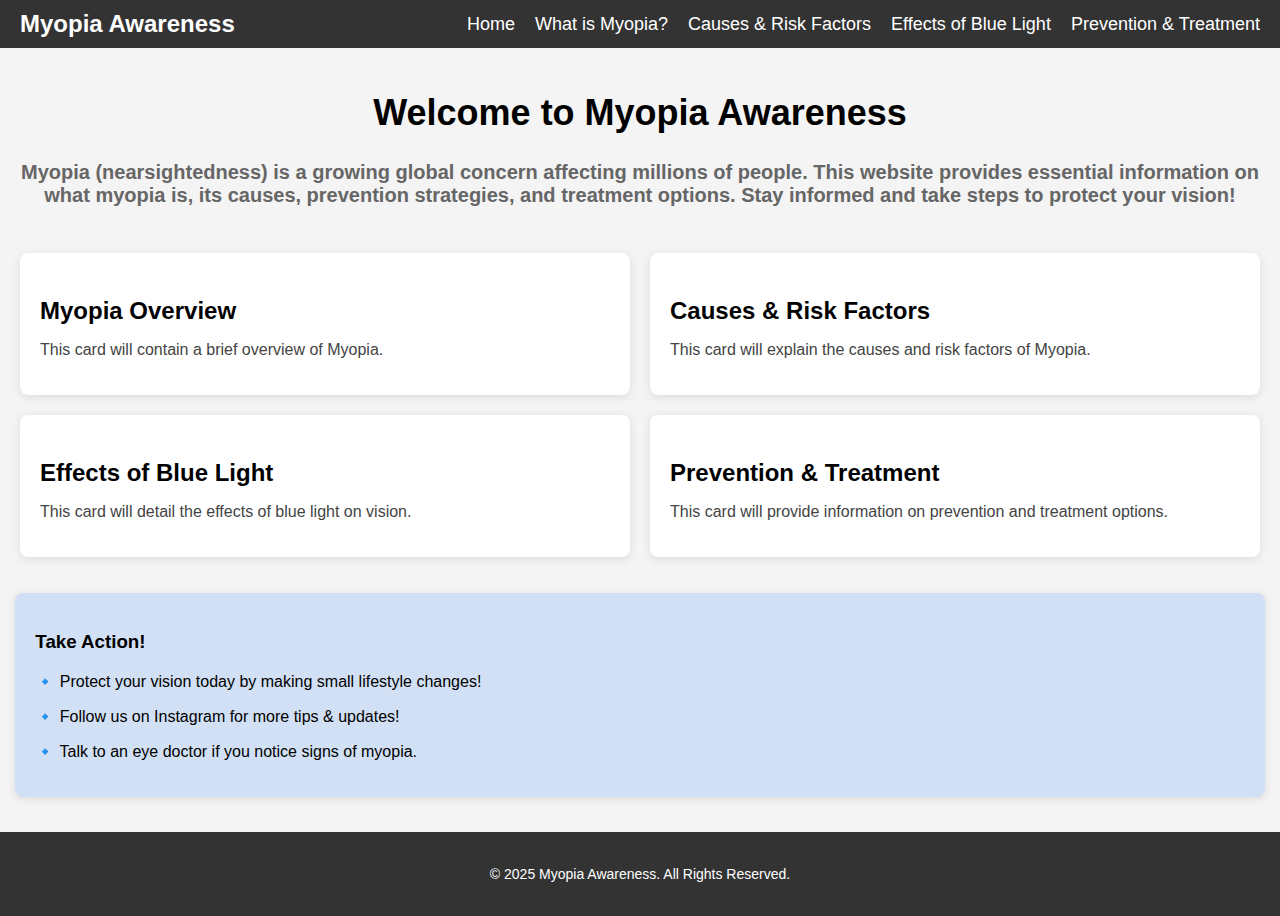
==== commit 99896bcf: "multiple changes and starting from initial step" ====
--- a/index.html
+++ b/index.html
@@ -1,98 +1,75 @@
 <!DOCTYPE html>
 <html lang="en">
-<!-- Mirrored from localhost:3000/ by HTTrack Website Copier/3.x [XR&CO'2014], Sat, 08 Feb 2025 16:22:24 GMT -->
-<!-- Added by HTTrack -->
-<meta http-equiv="content-type" content="text/html;charset=utf-8" /><!-- /Added by HTTrack -->
 
 <head>
-    <meta charSet="utf-8" />
-    <meta name="viewport" content="width=device-width, initial-scale=1" />
-    <link rel="stylesheet" href="_next/static/css/7e5571648f603b01.css" data-precedence="next" />
-    <link rel="preload" as="script" fetchPriority="low" href="_next/static/chunks/webpack-03c87f68c10117d4.js" />
-    <script src="_next/static/chunks/fd9d1056-aa94ea5c2eabf904.js" async=""></script>
-    <script src="_next/static/chunks/117-81e3ecd288f08c14.js" async=""></script>
-    <script src="_next/static/chunks/main-app-940b5c803a1939d2.js" async=""></script>
-    <script src="_next/static/chunks/972-f708ded502b3627d.js" async=""></script>
-    <script src="_next/static/chunks/app/page-8377a3be7ceaf9ec.js" async=""></script>
-    <title>Myopia Awareness</title>
-    <meta name="description" content="Learn about myopia, its causes, prevention, and treatment options." />
-    <script src="_next/static/chunks/polyfills-42372ed130431b0a.js" noModule=""></script>
+    <meta charset="UTF-8">
+    <meta name="viewport" content="width=device-width, initial-scale=1.0">
+    <title>Header</title>
+    <link rel="stylesheet" href="styles.css">
 </head>
 
-<body class="__className_d65c78 bg-blue-50 text-gray-800">
-    <header class="bg-blue-600 text-white p-4">
-        <nav class="container mx-auto flex justify-between items-center">
-            <h1 class="text-2xl font-bold">Myopia Awareness</h1>
-            <ul class="flex space-x-4">
+<body>
+    <header>
+        <div class="logo">Myopia Awareness
+</div>
+        <nav class="nav">
+            <ul>
                 <li><a href="./index.html">Home</a></li>
                 <li><a href="./what-is-myopia.html">What is Myopia?</a></li>
-                <li><a href="./causes-and-risk-factors.html.html">Causes &amp; Risk Factors</a></li>
-                <li><a href="./effects-of-blue-light.html.html">Effects of Blue Light</a></li>
-                <li><a href="./prevention-and-treatment.html">Prevention &amp; Treatment</a>
-                </li>
+                <li><a href="./Causes-and-risk.html">Causes & Risk Factors</a></li>
+                <li><a href="./effects-of-blue.html">Effects of Blue Light</a></li>
+                <li><a href="./prevention-and-treatment.html">Prevention & Treatment</a></li>
             </ul>
         </nav>
     </header>
-    <main class="container mx-auto mt-8 px-4">
-        <div class="space-y-8">
-            <section class="text-center">
-                <h1 class="text-4xl font-bold mb-4">Welcome to Myopia Awareness</h1>
-                <p class="text-xl">Myopia (nearsightedness) is a growing global concern affecting millions of people.
-                    This website provides essential information on what myopia is, its causes, prevention strategies,
-                    and treatment options. Stay informed and take steps to protect your vision!</p>
-            </section>
-            <div class="grid md:grid-cols-2 gap-8"><a
-                    class="bg-white p-6 rounded-lg shadow-md hover:shadow-lg transition-shadow"
-                    href="./what-is-myopia.html">
-                    <h2 class="text-2xl font-bold mb-2">What is Myopia?</h2>
-                    <p>Learn about the basics of myopia and its impact on vision.</p>
-                </a><a class="bg-white p-6 rounded-lg shadow-md hover:shadow-lg transition-shadow"
-                    href="causes-and-risk-factors.html.html">
-                    <h2 class="text-2xl font-bold mb-2">Causes &amp; Risk Factors</h2>
-                    <p>Discover the factors that contribute to myopia development.</p>
-                </a><a class="bg-white p-6 rounded-lg shadow-md hover:shadow-lg transition-shadow"
-                    href="effects-of-blue-light.html.html">
-                    <h2 class="text-2xl font-bold mb-2">Effects of Blue Light</h2>
-                    <p>Understand how blue light affects your eyes and overall health.</p>
-                </a><a class="bg-white p-6 rounded-lg shadow-md hover:shadow-lg transition-shadow"
-                    href="prevention-and-treatment.html">
-                    <h2 class="text-2xl font-bold mb-2">Prevention &amp; Treatment</h2>
-                    <p>Explore strategies to prevent myopia progression and treatment options.</p>
-                </a></div>
-            <div class="bg-blue-100 p-6 rounded-lg shadow-md">
-                <h2 class="text-2xl font-bold mb-4">Take Action!</h2>
-                <ul class="list-none space-y-2">
-                    <li class="flex items-center"><span class="text-blue-500 mr-2">🔹</span><strong>Protect your vision
-                            today</strong> by making small lifestyle changes!</li>
-                    <li class="flex items-center"><span class="text-blue-500 mr-2">🔹</span><strong>Follow us on
-                            Instagram</strong> for more tips &amp; updates!<a
-                            href="https://www.instagram.com/myopia_awareness" target="_blank" rel="noopener noreferrer"
-                            class="ml-2 text-blue-600 hover:underline"><svg xmlns="http://www.w3.org/2000/svg"
-                                width="24" height="24" viewBox="0 0 24 24" fill="none" stroke="currentColor"
-                                stroke-width="2" stroke-linecap="round" stroke-linejoin="round"
-                                class="lucide lucide-instagram inline-block w-5 h-5">
-                                <rect width="20" height="20" x="2" y="2" rx="5" ry="5"></rect>
-                                <path d="M16 11.37A4 4 0 1 1 12.63 8 4 4 0 0 1 16 11.37z"></path>
-                                <line x1="17.5" x2="17.51" y1="6.5" y2="6.5"></line>
-                            </svg>@myopia_awareness</a></li>
-                    <li class="flex items-center"><span class="text-blue-500 mr-2">🔹</span><strong>Talk to an eye
-                            doctor</strong> if you notice signs of myopia</li>
-                </ul>
-            </div>
+
+    <!-- New Section Below Header -->
+    <div class="content-section">
+        <h1>Welcome to Myopia Awareness</h1>
+        <h4>
+            Myopia (nearsightedness) is a growing global concern affecting millions of people. This website provides
+            essential information on what myopia is, its causes, prevention strategies, and treatment options. Stay
+            informed and take steps to protect your vision!
+        </h4>
+    </div>
+
+    <!-- Cards Section -->
+    <div class="cards-section">
+        <a class="card" href="./what-is-myopia.html">
+            <h3>Myopia Overview</h3>
+            <p>This card will contain a brief overview of Myopia.</p>
+        </a>
+        <a class="card" href="./Causes-and-risk.html">
+            <h3>Causes & Risk Factors</h3>
+            <p>This card will explain the causes and risk factors of Myopia.</p>
+        </a>
+        <a class="card" href="./effects-of-blue.html">
+            <h3>Effects of Blue Light</h3>
+            <p>This card will detail the effects of blue light on vision.</p>
+        </a>
+        <a class="card" href="./prevention-and-treatment.html">
+            <h3>Prevention & Treatment</h3>
+            <p>This card will provide information on prevention and treatment options.</p>
+        </a>
+    </div>
+
+    <div style="padding: 1.2%;">
+        <div class="cardd">
+            <h3>Take Action!</h3>
+            <p>🔹 Protect your vision today by making small lifestyle changes!</p>
+            <p>🔹 Follow us on Instagram for more tips & updates!</p>
+            <p>🔹 Talk to an eye doctor if you notice signs of myopia.</p>
         </div>
-    </main>
-    <footer class="bg-blue-600 text-white p-4 mt-8">
-        <div class="container mx-auto text-center">
-            <p>© 2023 Myopia Awareness. All rights reserved.</p>
+    </div>
+
+    <!-- Footer Section -->
+    <footer style="margin-top: 20px;">
+        <div class="footer-content">
+            <p>&copy; 2025 Myopia Awareness. All Rights Reserved.</p>
         </div>
     </footer>
-    <script src="_next/static/chunks/webpack-03c87f68c10117d4.js" async=""></script>
-    <script>(self.__next_f = self.__next_f || []).push([0]); self.__next_f.push([2, null])</script>
-    <script>self.__next_f.push([1, "1:HL[\"/_next/static/css/7e5571648f603b01.css\",\"style\"]\n"])</script>
-    <script>self.__next_f.push([1, "2:I[2846,[],\"\"]\n4:I[2972,[\"972\",\"static/chunks/972-f708ded502b3627d.js\",\"931\",\"static/chunks/app/page-8377a3be7ceaf9ec.js\"],\"\"]\n5:I[4707,[],\"\"]\n6:I[6423,[],\"\"]\n8:I[1060,[],\"\"]\n9:[]\n"])</script>
-    <script>self.__next_f.push([1, "0:[\"$\",\"$L2\",null,{\"buildId\":\"BGiHm1JzFwF7Ik1EhKnQE\",\"assetPrefix\":\"\",\"urlParts\":[\"\",\"\"],\"initialTree\":[\"\",{\"children\":[\"__PAGE__\",{}]},\"$undefined\",\"$undefined\",true],\"initialSeedData\":[\"\",{\"children\":[\"__PAGE__\",{},[[\"$L3\",[\"$\",\"div\",null,{\"className\":\"space-y-8\",\"children\":[[\"$\",\"section\",null,{\"className\":\"text-center\",\"children\":[[\"$\",\"h1\",null,{\"className\":\"text-4xl font-bold mb-4\",\"children\":\"Welcome to Myopia Awareness\"}],[\"$\",\"p\",null,{\"className\":\"text-xl\",\"children\":\"Myopia (nearsightedness) is a growing global concern affecting millions of people. This website provides essential information on what myopia is, its causes, prevention strategies, and treatment options. Stay informed and take steps to protect your vision!\"}]]}],[\"$\",\"div\",null,{\"className\":\"grid md:grid-cols-2 gap-8\",\"children\":[[\"$\",\"$L4\",null,{\"href\":\"/what-is-myopia.html\",\"className\":\"bg-white p-6 rounded-lg shadow-md hover:shadow-lg transition-shadow\",\"children\":[[\"$\",\"h2\",null,{\"className\":\"text-2xl font-bold mb-2\",\"children\":\"What is Myopia?\"}],[\"$\",\"p\",null,{\"children\":\"Learn about the basics of myopia and its impact on vision.\"}]]}],[\"$\",\"$L4\",null,{\"href\":\"/causes-and-risk-factors.html\",\"className\":\"bg-white p-6 rounded-lg shadow-md hover:shadow-lg transition-shadow\",\"children\":[[\"$\",\"h2\",null,{\"className\":\"text-2xl font-bold mb-2\",\"children\":\"Causes \u0026 Risk Factors\"}],[\"$\",\"p\",null,{\"children\":\"Discover the factors that contribute to myopia development.\"}]]}],[\"$\",\"$L4\",null,{\"href\":\"/effects-of-blue-light.html\",\"className\":\"bg-white p-6 rounded-lg shadow-md hover:shadow-lg transition-shadow\",\"children\":[[\"$\",\"h2\",null,{\"className\":\"text-2xl font-bold mb-2\",\"children\":\"Effects of Blue Light\"}],[\"$\",\"p\",null,{\"children\":\"Understand how blue light affects your eyes and overall health.\"}]]}],[\"$\",\"$L4\",null,{\"href\":\"/prevention-and-treatment.html\",\"className\":\"bg-white p-6 rounded-lg shadow-md hover:shadow-lg transition-shadow\",\"children\":[[\"$\",\"h2\",null,{\"className\":\"text-2xl font-bold mb-2\",\"children\":\"Prevention \u0026 Treatment\"}],[\"$\",\"p\",null,{\"children\":\"Explore strategies to prevent myopia progression and treatment options.\"}]]}]]}],[\"$\",\"div\",null,{\"className\":\"bg-blue-100 p-6 rounded-lg shadow-md\",\"children\":[[\"$\",\"h2\",null,{\"className\":\"text-2xl font-bold mb-4\",\"children\":\"Take Action!\"}],[\"$\",\"ul\",null,{\"className\":\"list-none space-y-2\",\"children\":[[\"$\",\"li\",null,{\"className\":\"flex items-center\",\"children\":[[\"$\",\"span\",null,{\"className\":\"text-blue-500 mr-2\",\"children\":\"🔹\"}],[\"$\",\"strong\",null,{\"children\":\"Protect your vision today\"}],\" by making small lifestyle changes!\"]}],[\"$\",\"li\",null,{\"className\":\"flex items-center\",\"children\":[[\"$\",\"span\",null,{\"className\":\"text-blue-500 mr-2\",\"children\":\"🔹\"}],[\"$\",\"strong\",null,{\"children\":\"Follow us on Instagram\"}],\" for more tips \u0026 updates!\",[\"$\",\"a\",null,{\"href\":\"https://www.instagram.com/myopia_awareness\",\"target\":\"_blank\",\"rel\":\"noopener noreferrer\",\"className\":\"ml-2 text-blue-600 hover:underline\",\"children\":[[\"$\",\"svg\",null,{\"xmlns\":\"http://www.w3.org/2000/svg\",\"width\":24,\"height\":24,\"viewBox\":\"0 0 24 24\",\"fill\":\"none\",\"stroke\":\"currentColor\",\"strokeWidth\":2,\"strokeLinecap\":\"round\",\"strokeLinejoin\":\"round\",\"className\":\"lucide lucide-instagram inline-block w-5 h-5\",\"children\":[[\"$\",\"rect\",\"2e1cvw\",{\"width\":\"20\",\"height\":\"20\",\"x\":\"2\",\"y\":\"2\",\"rx\":\"5\",\"ry\":\"5\"}],[\"$\",\"path\",\"9exkf1\",{\"d\":\"M16 11.37A4 4 0 1 1 12.63 8 4 4 0 0 1 16 11.37z\"}],[\"$\",\"line\",\"r4j83e\",{\"x1\":\"17.5\",\"x2\":\"17.51\",\"y1\":\"6.5\",\"y2\":\"6.5\"}],\"$undefined\"]}],\"@myopia_awareness\"]}]]}],[\"$\",\"li\",null,{\"className\":\"flex items-center\",\"children\":[[\"$\",\"span\",null,{\"className\":\"text-blue-500 mr-2\",\"children\":\"🔹\"}],[\"$\",\"strong\",null,{\"children\":\"Talk to an eye doctor\"}],\" if you notice signs of myopia\"]}]]}]]}]]}],null],null],null]},[[[[\"$\",\"link\",\"0\",{\"rel\":\"stylesheet\",\"href\":\"/_next/static/css/7e5571648f603b01.css\",\"precedence\":\"next\",\"crossOrigin\":\"$undefined\"}]],[\"$\",\"html\",null,{\"lang\":\"en\",\"children\":[\"$\",\"body\",null,{\"className\":\"__className_d65c78 bg-blue-50 text-gray-800\",\"children\":[[\"$\",\"header\",null,{\"className\":\"bg-blue-600 text-white p-4\",\"children\":[\"$\",\"nav\",null,{\"className\":\"container mx-auto flex justify-between items-center\",\"children\":[[\"$\",\"h1\",null,{\"className\":\"text-2xl font-bold\",\"children\":\"Myopia Awareness\"}],[\"$\",\"ul\",null,{\"className\":\"flex space-x-4\",\"children\":[[\"$\",\"li\",null,{\"children\":[\"$\",\"a\",null,{\"href\":\"/\",\"className\":\"hover:underline\",\"children\":\"Home\"}]}],[\"$\",\"li\",null,{\"children\":[\"$\",\"a\",null,{\"href\":\"/what-is-myopia.html\",\"className\":\"hover:underline\",\"children\":\"What is Myopia?\"}]}],[\"$\",\"li\",null,{\"children\":[\"$\",\"a\",null,{\"href\":\"/causes-and-risk-factors.html\",\"className\":\"hover:underline\",\"children\":\"Causes \u0026 Risk Factors\"}]}],[\"$\",\"li\",null,{\"children\":[\"$\",\"a\",null,{\"href\":\"/effects-of-blue-light.html\",\"className\":\"hover:underline\",\"children\":\"Effects of Blue Light\"}]}],[\"$\",\"li\",null,{\"children\":[\"$\",\"a\",null,{\"href\":\"/prevention-and-treatment.html\",\"className\":\"hover:underline\",\"children\":\"Prevention \u0026 Treatment\"}]}]]}]]}]}],[\"$\",\"main\",null,{\"className\":\"container mx-auto mt-8 px-4\",\"children\":[\"$\",\"$L5\",null,{\"parallelRouterKey\":\"children\",\"segmentPath\":[\"children\"],\"error\":\"$undefined\",\"errorStyles\":\"$undefined\",\"errorScripts\":\"$undefined\",\"template\":[\"$\",\"$L6\",null,{}],\"templateStyles\":\"$undefined\",\"templateScripts\":\"$undefined\",\"notFound\":[[\"$\",\"title\",null,{\"children\":\"404: This page could not be found.\"}],[\"$\",\"div\",null,{\"style\":{\"fontFamily\":\"system-ui,\\\"Segoe UI\\\",Roboto,Helvetica,Arial,sans-serif,\\\"Apple Color Emoji\\\",\\\"Segoe UI Emoji\\\"\",\"height\":\"100vh\",\"textAlign\":\"center\",\"display\":\"flex\",\"flexDirection\":\"column\",\"alignItems\":\"center\",\"justifyContent\":\"center\"},\"children\":[\"$\",\"div\",null,{\"children\":[[\"$\",\"style\",null,{\"dangerouslySetInnerHTML\":{\"__html\":\"body{color:#000;background:#fff;margin:0}.next-error-h1{border-right:1px solid rgba(0,0,0,.3)}@media (prefers-color-scheme:dark){body{color:#fff;background:#000}.next-error-h1{border-right:1px solid rgba(255,255,255,.3)}}\"}}],[\"$\",\"h1\",null,{\"className\":\"next-error-h1\",\"style\":{\"display\":\"inline-block\",\"margin\":\"0 20px 0 0\",\"padding\":\"0 23px 0 0\",\"fontSize\":24,\"fontWeight\":500,\"verticalAlign\":\"top\",\"lineHeight\":\"49px\"},\"children\":\"404\"}],[\"$\",\"div\",null,{\"style\":{\"display\":\"inline-block\"},\"children\":[\"$\",\"h2\",null,{\"style\":{\"fontSize\":14,\"fontWeight\":400,\"lineHeight\":\"49px\",\"margin\":0},\"children\":\"This page could not be found.\"}]}]]}]}]],\"notFoundStyles\":[]}]}],[\"$\",\"footer\",null,{\"className\":\"bg-blue-600 text-white p-4 mt-8\",\"children\":[\"$\",\"div\",null,{\"className\":\"container mx-auto text-center\",\"children\":[\"$\",\"p\",null,{\"children\":\"© 2023 Myopia Awareness. All rights reserved.\"}]}]}]]}]}]],null],null],\"couldBeIntercepted\":false,\"initialHead\":[null,\"$L7\"],\"globalErrorComponent\":\"$8\",\"missingSlots\":\"$W9\"}]\n"])</script>
-    <script>self.__next_f.push([1, "7:[[\"$\",\"meta\",\"0\",{\"name\":\"viewport\",\"content\":\"width=device-width, initial-scale=1\"}],[\"$\",\"meta\",\"1\",{\"charSet\":\"utf-8\"}],[\"$\",\"title\",\"2\",{\"children\":\"Myopia Awareness\"}],[\"$\",\"meta\",\"3\",{\"name\":\"description\",\"content\":\"Learn about myopia, its causes, prevention, and treatment options.\"}]]\n3:null\n"])</script>
+
+    <script src="script.js"></script>
 </body>
-<!-- Mirrored from localhost:3000/ by HTTrack Website Copier/3.x [XR&CO'2014], Sat, 08 Feb 2025 16:22:31 GMT -->
 
 </html>--- a/styles.css
+++ b/styles.css
@@ -0,0 +1,137 @@
+body {
+    margin: 0;
+    font-family: Arial, sans-serif;
+    background-color: #f4f4f4;
+}
+
+header {
+    display: flex;
+    justify-content: space-between;
+    align-items: center;
+    padding: 10px 20px;
+    background-color: #333;
+    color: white;
+}
+
+.logo {
+    font-size: 24px;
+    font-weight: bold;
+}
+
+nav ul {
+    display: flex;
+    list-style: none;
+    margin: 0;
+    padding: 0;
+}
+
+nav ul li {
+    margin-left: 20px;
+}
+
+a.card {
+    display: block;
+    text-decoration: none; /* Remove underline from links */
+    color: inherit; /* Make sure the text color is inherited from the card */
+}
+
+nav ul li a {
+    text-decoration: none;
+    color: white;
+    font-size: 18px;
+}
+
+nav ul li a:hover {
+    text-decoration: underline;
+}
+
+/* New section styles */
+.content-section {
+    padding: 20px 20px 0 20px;
+    text-align: center;
+}
+
+.content-section h1 {
+    font-size: 36px;
+    margin-bottom: 20px;
+}
+
+.content-section h4 {
+    font-size: 20px;
+    color: #666;
+}
+
+/* Cards Section */
+.cards-section {
+    display: grid;
+    grid-template-columns: repeat(1, 1fr);
+    gap: 20px;
+    padding: 20px;
+}
+
+.card {
+    background-color: white;
+    padding: 20px;
+    border-radius: 8px;
+    box-shadow: 0 2px 10px rgba(0, 0, 0, 0.1);
+    transition: box-shadow 0.3s ease, transform 0.3s ease;
+}
+
+.cardd {
+    background-color: rgb(210, 224, 245);
+    padding: 20px;
+    border-radius: 8px;
+    box-shadow: 0 2px 10px rgba(0, 0, 0, 0.1);
+    transition: box-shadow 0.3s ease, transform 0.3s ease;
+}
+
+.carddd {
+    background-color: rgb(255, 255, 255);
+    padding: 20px;
+    border-radius: 8px;
+    box-shadow: 0 2px 10px rgba(0, 0, 0, 0.1);
+    transition: box-shadow 0.3s ease, transform 0.3s ease;
+}
+
+.card h3 {
+    font-size: 24px;
+    margin-bottom: 15px;
+}
+
+.card p {
+    font-size: 16px;
+    color: #444;
+}
+
+/* Hover effect for the cards */
+.card:hover {
+    box-shadow: 0 6px 15px rgba(0, 0, 0, 0.2);
+    /* transform: translateY(-5px); */
+}
+
+/* Footer styles */
+footer {
+    background-color: #333;
+    color: white;
+    padding: 20px;
+    text-align: center;
+    font-size: 14px;
+}
+
+footer .footer-content {
+    max-width: 1200px;
+    margin: 0 auto;
+}
+
+/* Responsive Design for larger screens */
+@media (min-width: 768px) {
+    .cards-section {
+        grid-template-columns: repeat(2, 1fr);
+    }
+}
+
+@media (min-width: 1024px) {
+    .cards-section {
+        grid-template-columns: repeat(2, 1fr);
+    }
+}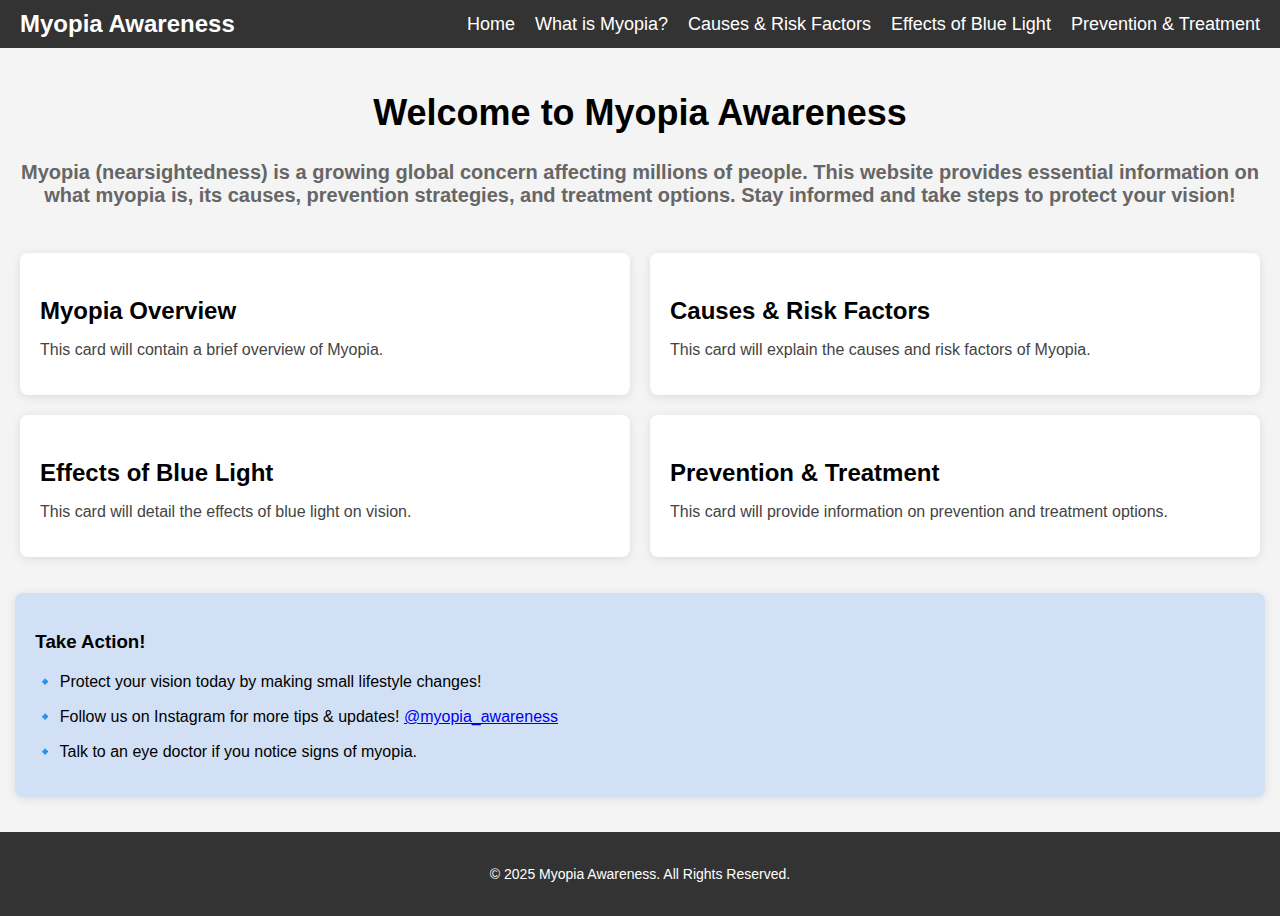
==== commit e5c212ed: "added google tag manager" ====
--- a/index.html
+++ b/index.html
@@ -6,12 +6,21 @@
     <meta name="viewport" content="width=device-width, initial-scale=1.0">
     <title>Header</title>
     <link rel="stylesheet" href="styles.css">
+    <!-- Google tag (gtag.js) -->
+    <script async src="https://www.googletagmanager.com/gtag/js?id=G-R0L3NYHKYK"></script>
+    <script>
+        window.dataLayer = window.dataLayer || [];
+        function gtag() { dataLayer.push(arguments); }
+        gtag('js', new Date());
+
+        gtag('config', 'G-R0L3NYHKYK');
+    </script>
 </head>
 
 <body>
     <header>
         <div class="logo">Myopia Awareness
-</div>
+        </div>
         <nav class="nav">
             <ul>
                 <li><a href="./index.html">Home</a></li>
@@ -57,7 +66,8 @@
         <div class="cardd">
             <h3>Take Action!</h3>
             <p>🔹 Protect your vision today by making small lifestyle changes!</p>
-            <p>🔹 Follow us on Instagram for more tips & updates!</p>
+            <p>🔹 Follow us on Instagram for more tips & updates!&nbsp;<a
+                    href="https://www.instagram.com/myopia_awareness/#">@myopia_awareness</a></p>
             <p>🔹 Talk to an eye doctor if you notice signs of myopia.</p>
         </div>
     </div>
